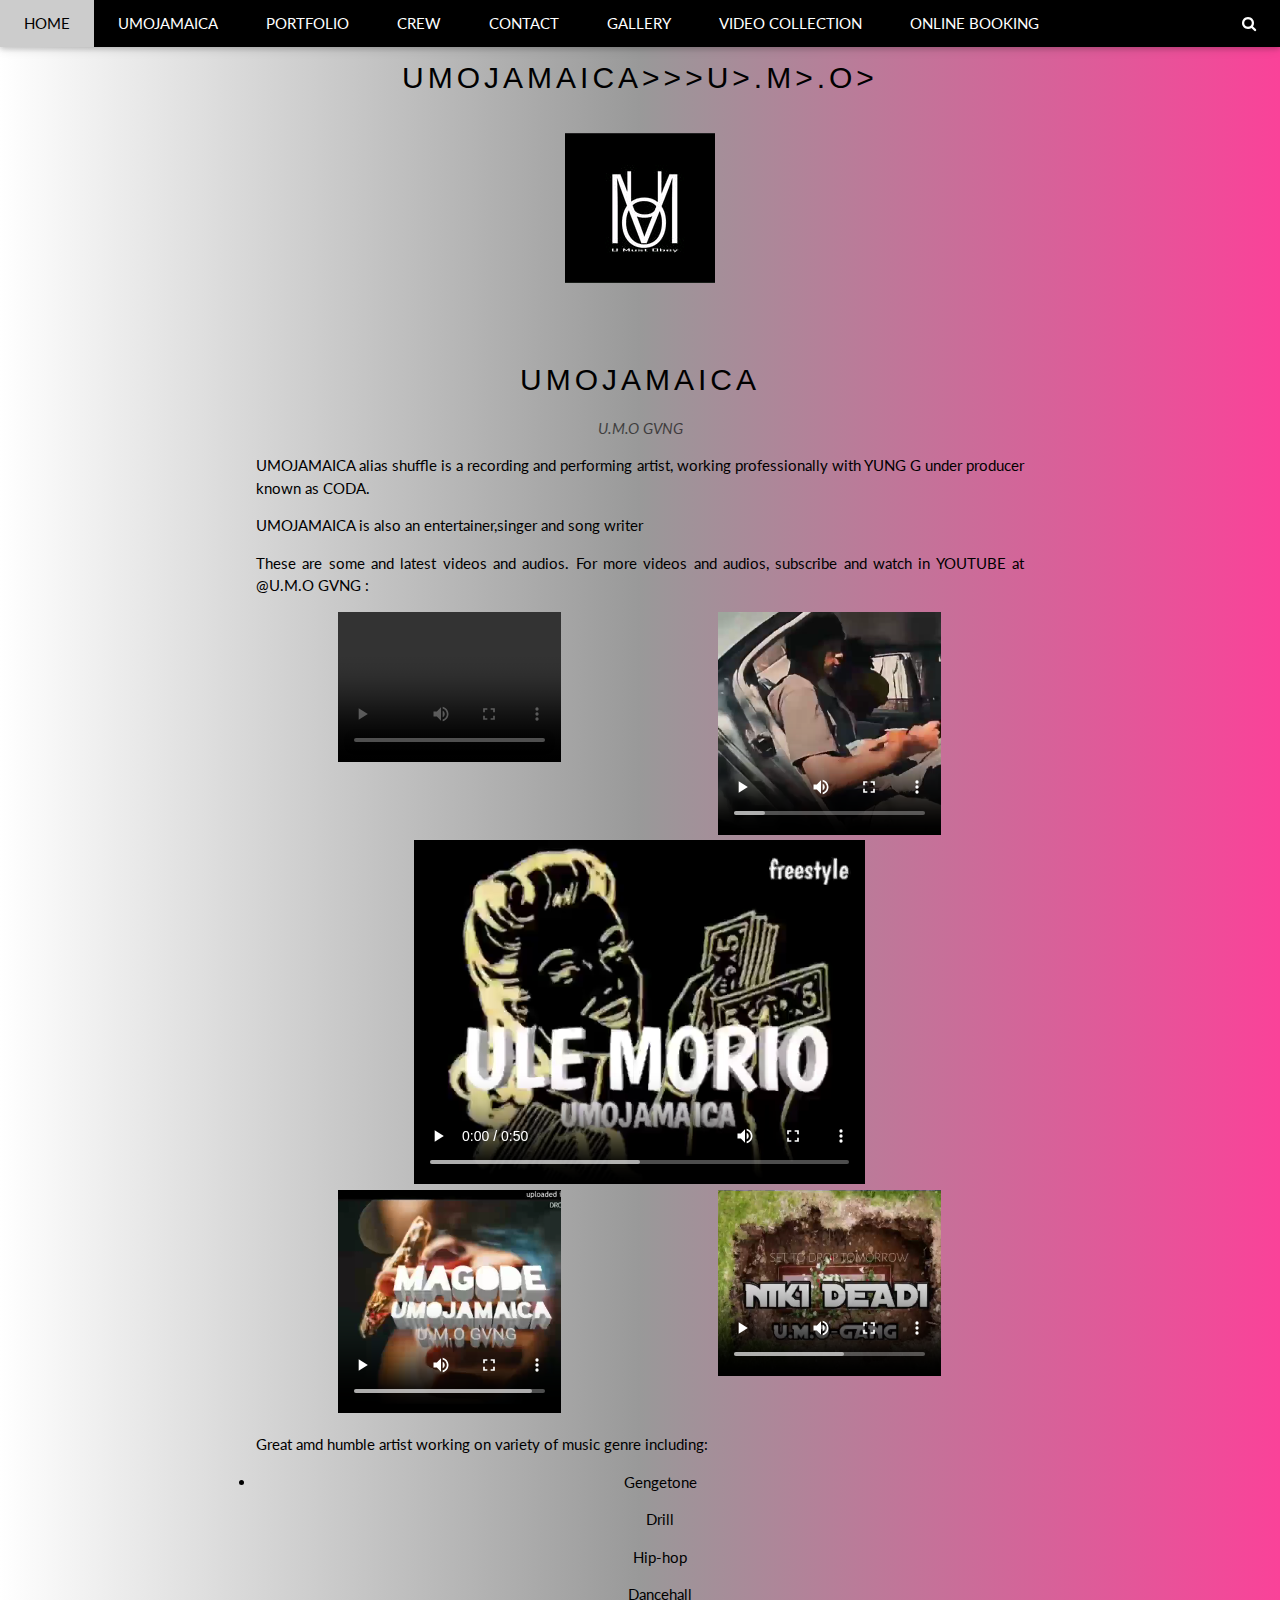
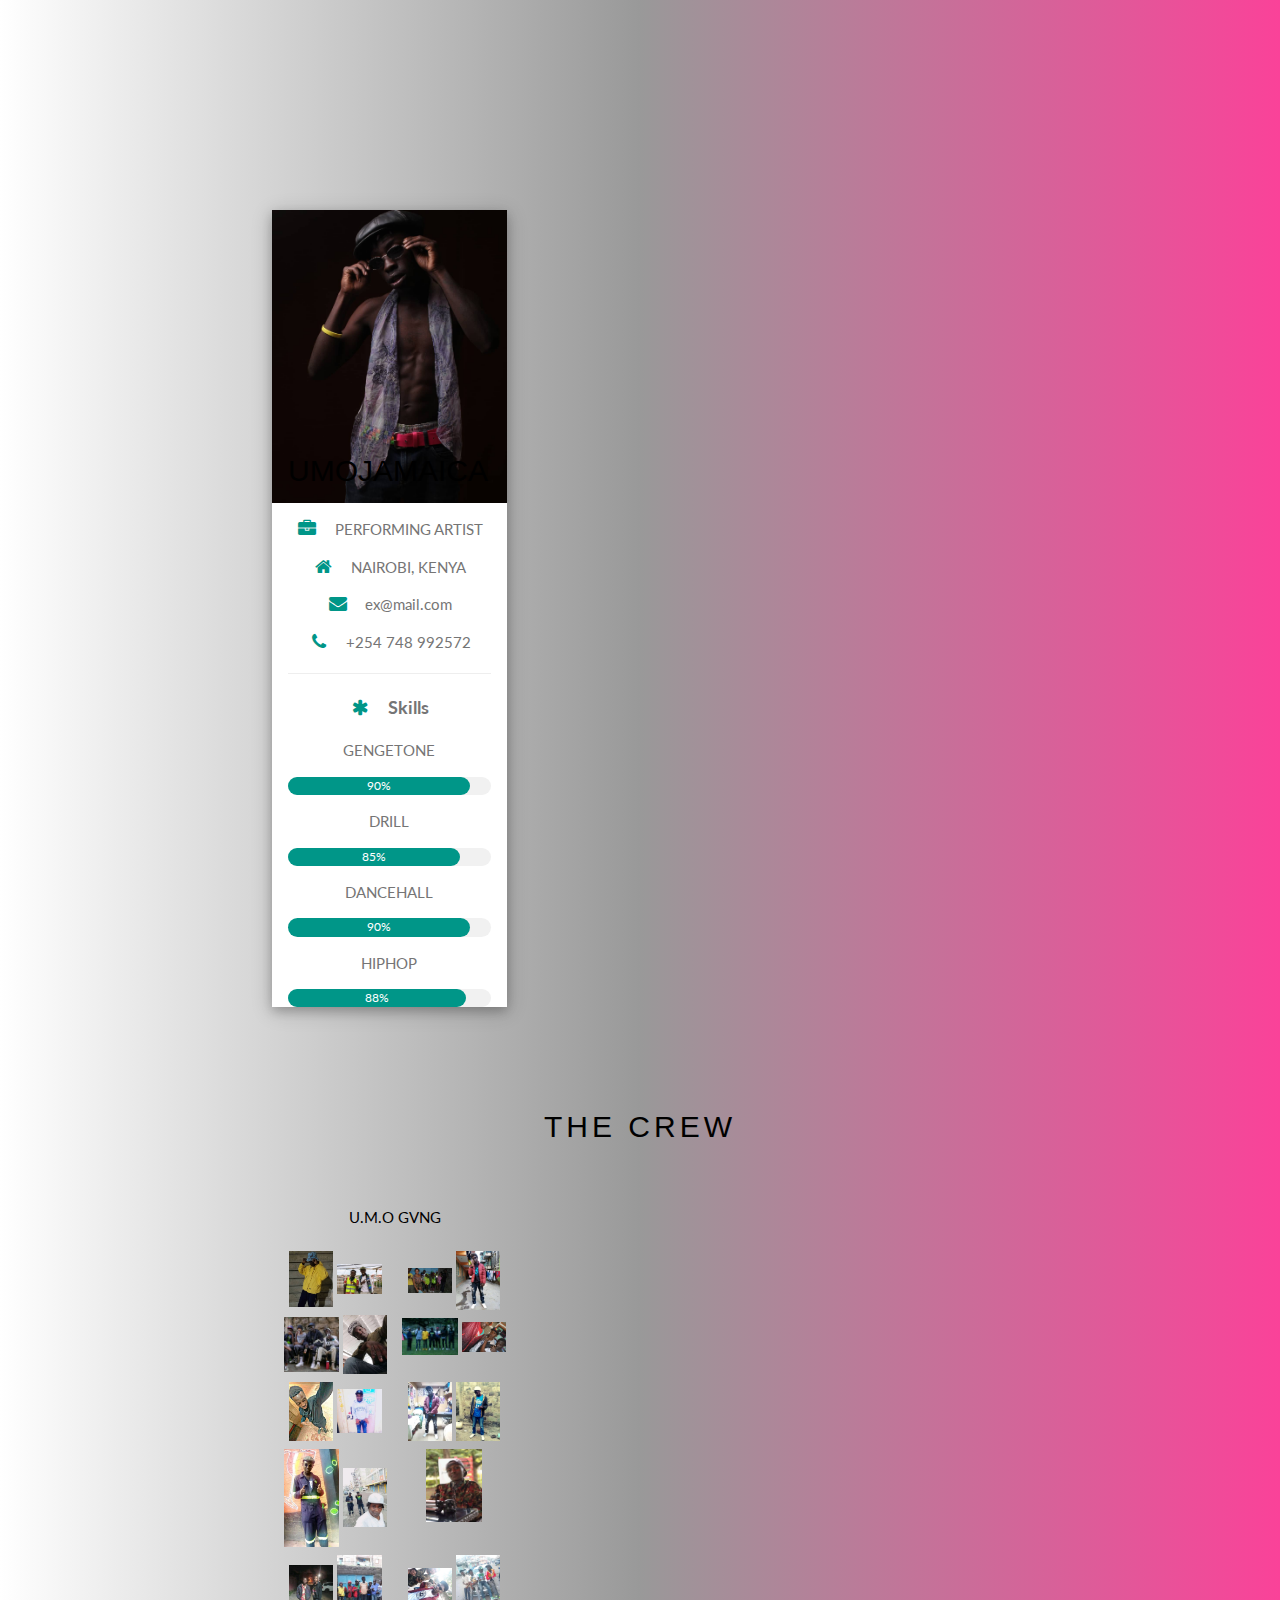
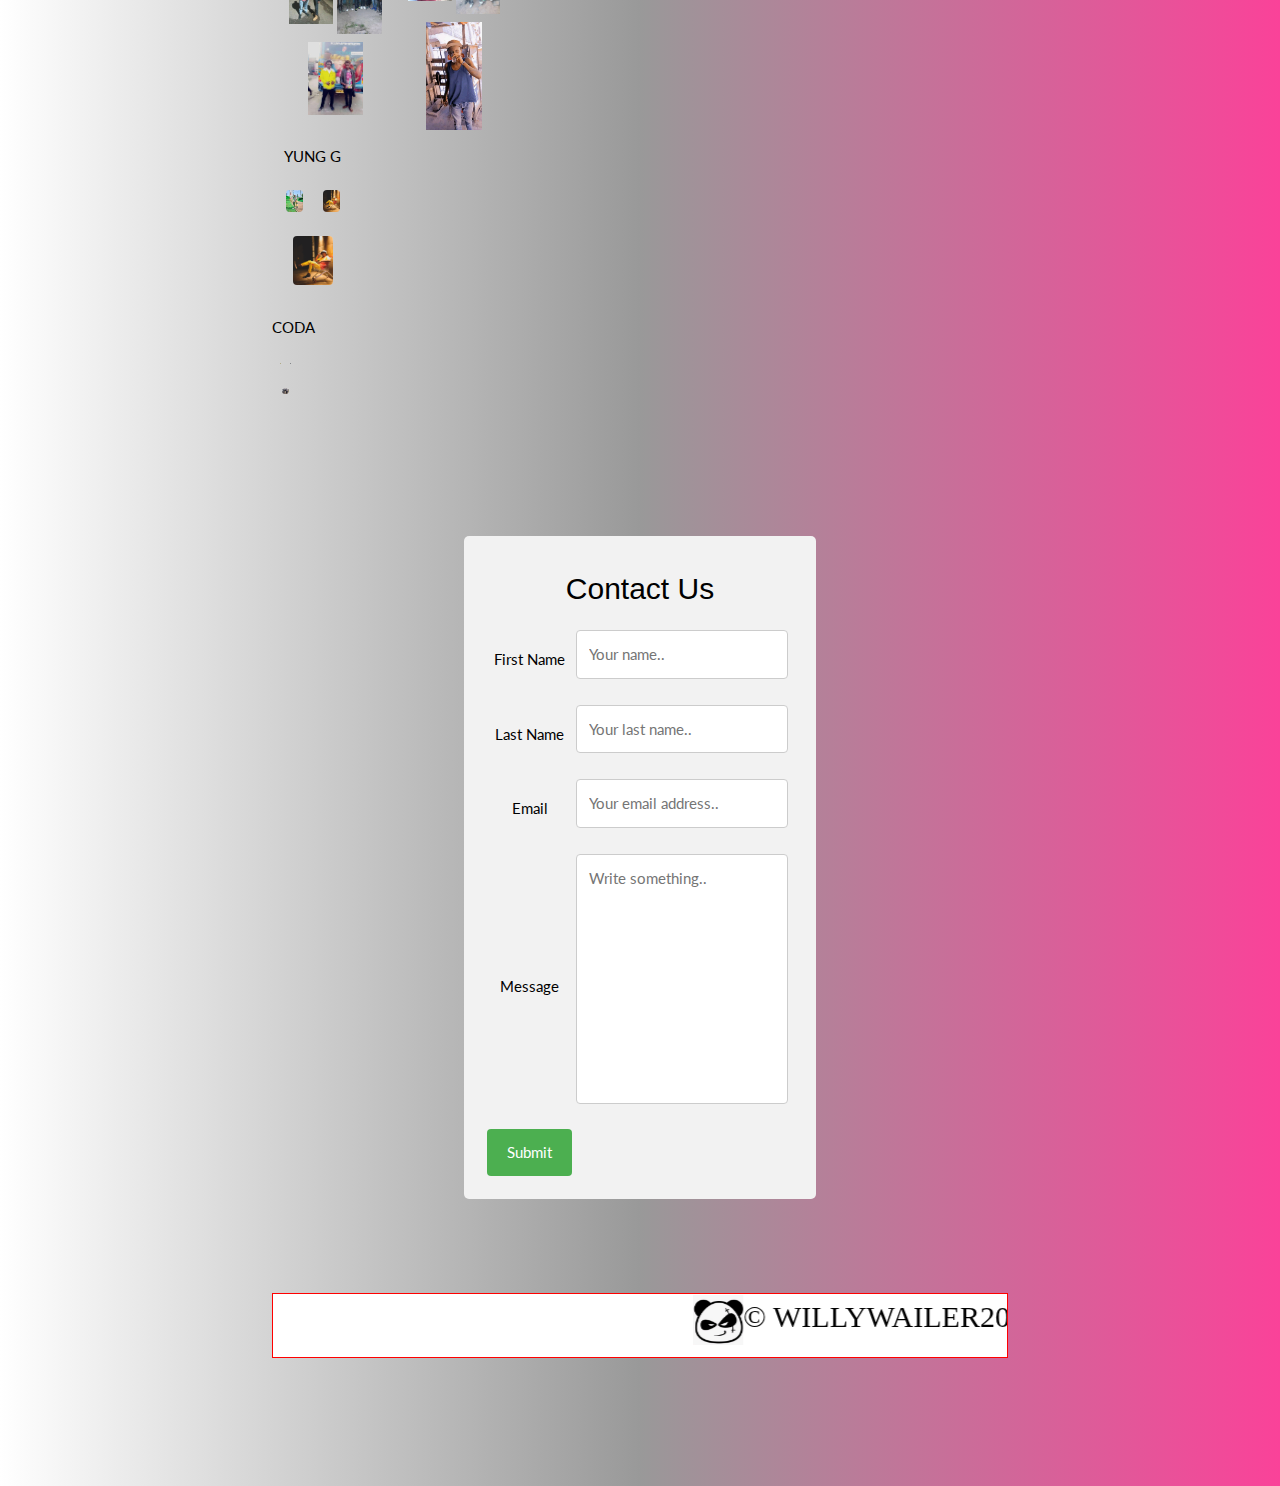
==== index.html @ 005f0637 "Update index.html" ====
<!DOCTYPE html>
<html>
<head>
<meta name="viewport" content="width=device-width, initial-scale=1">
<link rel="stylesheet" href="https://www.w3schools.com/w3css/4/w3.css">
<link rel="stylesheet" href="https://fonts.googleapis.com/css?family=Lato">
<link rel="stylesheet" href="https://cdnjs.cloudflare.com/ajax/libs/font-awesome/4.7.0/css/font-awesome.min.css">
	<link rel="stylesheet" href="style.css">
<style>

			
* {box-sizing: border-box;}

body {font-family: Verdana, sans-serif;
     
}
   
.mySlides {display: none;}
img {vertical-align: middle;}

/* Slideshow container */
.slideshow-container {
  max-width: 450px;
  position: relative;
  margin: auto;
	display:flex;
}

//* The dots/bullets/indicators */
.dot {
  height: 15px;
  width: 15px;
  margin: 0 2px;
  background-color: #bbb;
  border-radius: 50%;
  display: inline-block;
  transition: background-color 0.6s ease;
 }

 
 /* fading animation */
 .fade{
 -webkit-animation-name:fade;
 -webkit-animation-duration:1.5s;
 animation-name:fade;
 animation-duration:1.5s;
 }
 @-webkit-keyframes fade{
    from{opacity:.4}
     to{opacity:1}
     }
 @keyframes fade{
 from{opacity:.4}
 to{opacity:1}
 }
 /* on smaller screens, decrease text size */
 @media only screen and(max-width:300px){
 .text{font-size:11px}
 }

body {font-family: "Lato", sans-serif}
.mySlides {display: none}

.row {
  display: flex;
  flex-wrap: wrap;
  padding: 0 4px;
}

/* Create two equal columns that sits next to each other */
.column {
  flex: 50%;
  padding: 0 4px;
}

.column img {
  margin-top: 8px;
  vertical-align: middle;
}
	#name
  	{
  	font-family: Times New Roman;
  	text-color:black;
  	font-size:30px;
  	background-color:white;
  	color:black;
  	border: 1px solid red;
  	padding:5x;
  	width:100%;
  	}
</style>
 </head>
 <body background-color:red;>
<!-- Navbar -->
<div class="w3-top">
  <div class="w3-bar w3-black w3-card">
  				 <a class="w3-bar-item w3-button w3-padding-large w3-hide-medium w3-hide-large w3-right" href="javascript:void(0)"onclick="myFunction()" title="Toggle Navigation Menu"><i class="fa fa-bars"></i></a>
  				
   
    <a href="#" class="w3-bar-item w3-button w3-padding-large">HOME</a>
      <a href="#umojamaica"class="w3-bar-item w3-button w3-padding-large w3-hide-small">UMOJAMAICA</a>
       <a href="#portfolio"class="w3-bar-item w3-button w3-padding-large w3-hide-small">PORTFOLIO</a>
        <a href="#crew" class="w3-bar-item w3-button w3-padding-large w3-hide-small">CREW</a>    
           <a href="#contact" class="w3-bar-item w3-button w3-padding-large w3-hide-small">CONTACT</a>
          <a href="#gallery" class="w3-bar-item w3-button w3-padding-large w3-hide-small">GALLERY</a>
       
    <a href="#video"class="w3-bar-item w3-button w3-padding-large w3-hide-small">VIDEO COLLECTION</a>
   
  

<a href="#onlinebooking" class="w3-bar-item w3-button w3-padding-large w3-hide-small">ONLINE BOOKING</a>  

  <a href="javascript:void(0)" class="w3-padding-large w3-hover-red w3-hide-small w3-right"><i class="fa fa-search"></i></a>  
 </div>
 </div>
<!-- Navbar on small screens (remove the onclick attribute if you want the navbar to always show on top of the content when clicking on the links) -->
<div id="navDemo" class="w3-bar-block w3-black w3-hide w3-hide-large w3-hide-medium w3-top" style="margin-top:46px">
 <a href="#umojamaica" class="w3-bar-item w3-button w3-padding-large"onclick="myFunction()">UMOJAMAICA</a>
 <a href="#portfolio" class="w3-bar-item w3-button w3-padding-large"onclick="myFunction()">PORTFOLIO</a>
   <a href="#crew" class="w3-bar-item w3-button w3-padding-large" onclick="myFunction()"  >CREW</a>
    <a href="#contact" class="w3-bar-item w3-button w3-padding-large" onclick="myFunction()"  >CONTACT</a>

  <a href="gallery.html" class="w3-bar-item w3-button w3-padding-large" onclick="myFunction()">GALLERY</a>
    <a href="video.html" class="w3-bar-item w3-button w3-padding-large" onclick="myFunction()"  >VIDEO COLLECTION</a>



 <a href="book.html" class="w3-bar-item w3-button w3-padding-large" onclick="myFunction()">ONLINE BOOKING</a>
 </div>
	
	 
	 <br>
	 <br>
	


	 
	 
	<h2 class="w3-wide">UMOJAMAICA>>>U>.M>.O></h2> 
	  <br>


	 
	 
	 
 <!-- Slideshow container -->
<div class="slideshow-container">

  <!-- Full-width images with number and caption text -->
   <div class="mySlides fade">
   
    <img src="5.jpg" style="width:100%">
   
  </div>
  <div class="mySlides fade">
   
    <img src="2.jpg" style="width:100%">
   
  </div>

  <div class="mySlides fade">
    
    <img src="3.jpg" style="width:100%">
 
  </div>

  <div class="mySlides fade">
 
    <img src="4.jpg" style="width:100%">
   
  </div>
   <div class="mySlides fade">
 
    <img src="1.jpg" style="width:100%">
   
  </div>
   <div class="mySlides fade">
 
    <img src="6.jpg" style="width:100%">
   
  </div>
  <div class="mySlides fade">
 
    <img src="7.jpg" style="width:100%">
   
  </div>
  

   <div class="mySlides fade">
 
    <img src="9.jpg" style="width:100%">
   
  </div>
   <div class="mySlides fade">
 
    <img src="10.jpg" style="width:100%">
   
  </div>
   <div class="mySlides fade">
 
    <img src="11.jpg" style="width:100%">
   
  </div>
   <div class="mySlides fade">
 
    <img src="12.jpg" style="width:100%">
   
  </div>
   <div class="mySlides fade">
 
    <img src="13.jpg" style="width:100%">
   
  </div>
   <div class="mySlides fade">
 
    <img src="14.jpg" style="width:100%">
   
  </div>
   <div class="mySlides fade">
 
    <img src="15.jpg" style="width:100%">
   
  </div>
   <div class="mySlides fade">
 
    <img src="16.jpg" style="width:100%">
   
  </div>
  
   <div class="mySlides fade">
 
    <img src="17.jpg" style="width:100%">
   
  </div>
  
   <div class="mySlides fade">
 
    <img src="18.jpg" style="width:100%">
   
  </div>
  
   <div class="mySlides fade">
 
    <img src="19.jpg" style="width:100%">
   
  </div>
  
  
   <div class="mySlides fade">
 
    <img src="20.jpg" style="width:100%">
   
  </div>
  
  
   <div class="mySlides fade">
 
    <img src="21.jpg" style="width:100%">
   
  </div>
  
  
   <div class="mySlides fade">
 
    <img src="22.jpg" style="width:100%">
   
  </div>
  
  
   <div class="mySlides fade">
 
    <img src="23.jpg" style="width:100%">
   
  </div>
  
  
   <div class="mySlides fade">
 
    <img src="24.jpg" style="width:100%">
   
  </div>
  
  
   <div class="mySlides fade">
 
    <img src="25.jpg" style="width:100%">
   
  </div>
  
  
   <div class="mySlides fade">
 
    <img src="26.jpg" style="width:100%">
   
  </div>
  
  
   <div class="mySlides fade">
 
    <img src="27.jpg" style="width:100%">
   
  </div>
  
  
   <div class="mySlides fade">
 
    <img src="28.jpg" style="width:100%">
   
  </div>
  
  
   <div class="mySlides fade">
 
    <img src="29.jpg" style="width:100%">
   
  </div>
  
  
   <div class="mySlides fade">
 
    <img src="30.jpg" style="width:100%">
   
  </div>
  
  
   <div class="mySlides fade">
 
    <img src="55.jpg" style="width:100%">
   
  </div>
  
  
   <div class="mySlides fade">
 
    <img src="40.jpg" style="width:100%">
   
  </div>
  
  
   <div class="mySlides fade">
 
    <img src="62.jpg" style="width:100%">
   
  </div>
   </div>
<div class="w3-container w3-content w3-center w3-padding-64"style="max-width:800px"id="umojamaica">
<h2 class="w3-wide">UMOJAMAICA</h2>
<p class="w3-opacity"><i> U.M.O GVNG</i></p>
  <p class="w3-justify">UMOJAMAICA alias shuffle is a recording and  performing artist, working professionally with YUNG G under producer known as CODA.</p>
    <p class="w3-justify">UMOJAMAICA is also an entertainer,singer and song writer</p>
    <p class="w3-justify"> These are some and latest videos and audios.
     For more videos and audios, subscribe and watch  in YOUTUBE at
        

       @U.M.O GVNG :</p>
   <div class="row">
  <div class="column">
  <video src="v.mp4"style="width:60%" controls> Sorry your browser does not support embedding videos. </video>
  </div>
  <div class="column">
     <video src="v5.mp4"style="width:60%" controls> Sorry your browser does not support embedding videos. </video>
     </div>
     </div>
       <div class="row">
  <div class="column">
         <video src="v2.mp4"style="width:60%" controls> Sorry your browser does not support embedding videos. </video>
   </div>
   </div>
    <div class="row">
  <div class="column">
             <video src="v20.mp4"style="width:60%" controls> Sorry your browser does not support embedding videos. </video>
   </div>
     <div class="column">
             <video src="v19.mp4"style="width:60%" controls> Sorry your browser does not support embedding videos. </video>
      </div>
   </div>
     
<p class="w3-justify"> Great amd humble artist working on variety of music genre including:</p>
      <li>
      <ol> Gengetone</ol>
      <ol> Drill</ol>
      <ol> Hip-hop</ol>
      <ol> Dancehall</ol>
      </li>
      </div>
      <br>
      <br>
       <div class="w3-container w3-content w3-center w3-padding-64"style="max-width:800px"id="portfolio">
         <!-- Page Container -->
<div class="w3-content w3-margin-top" style="max-width:1400px;">

  <!-- The Grid -->
  <div class="w3-row-padding">
  
    <!-- Left Column -->
    <div class="w3-third">
    
      <div class="w3-white w3-text-grey w3-card-4">
        <div class="w3-display-container">
          <img src="2.jpg" style="width:100%" alt="Avatar">
          <div class="w3-display-bottomleft w3-container w3-text-black">
            <h2>UMOJAMAICA</h2>
          </div>
        </div>
        <div class="w3-container">
          <p><i class="fa fa-briefcase fa-fw w3-margin-right w3-large w3-text-teal"></i>PERFORMING ARTIST</p>
          <p><i class="fa fa-home fa-fw w3-margin-right w3-large w3-text-teal"></i>NAIROBI, KENYA</p>
          <p><i class="fa fa-envelope fa-fw w3-margin-right w3-large w3-text-teal"></i>ex@mail.com</p>
          <p><i class="fa fa-phone fa-fw w3-margin-right w3-large w3-text-teal"></i>+254 748 992572</p>
          <hr>

          <p class="w3-large"><b><i class="fa fa-asterisk fa-fw w3-margin-right w3-text-teal"></i>Skills</b></p>
          <p>GENGETONE</p>
          <div class="w3-light-grey w3-round-xlarge w3-small">
            <div class="w3-container w3-center w3-round-xlarge w3-teal" style="width:90%">90%</div>
          </div>
          <p>DRILL</p>
          <div class="w3-light-grey w3-round-xlarge w3-small">
            <div class="w3-container w3-center w3-round-xlarge w3-teal" style="width:85%">85%
            
            </div>
          </div>
          <p>DANCEHALL</p>
          <div class="w3-light-grey w3-round-xlarge w3-small">
            <div class="w3-container w3-center w3-round-xlarge w3-teal" style="width:90%">90%</div>
          </div>
          <p>HIPHOP</p>
          <div class="w3-light-grey w3-round-xlarge w3-small">
            <div class="w3-container w3-center w3-round-xlarge w3-teal" style="width:88%">88%</div>
          </div>
           </div>
             </div>
            </div>
             </div>
            </div>   
          
          <br>
         
         
      <div class="w3-container w3-content w3-center w3-padding-64"style="max-width:800px"id="crew">
      <h2 class="w3-wide">THE CREW</h2>
    <div class="w3-row w3-padding-32">
      <div class="w3-third">
        <p>U.M.O GVNG</p>
      
        	<div class="row">
  <div class="column">
    <img src="31.jpg"style="width:40%;">
   <img src="39.jpg"style="width:40%;">
    <img src="40.jpg"style="width:50%;">
    <img src="41.jpg"style="width:40%;">
  </div>
  <div class="column">
      <img src="42.jpg"style="width:40%;">
   <img src="43.jpg"style="width:40%;">
    <img src="44.jpg"style="width:50%;">
    <img src="45.jpg"style="width:40%;">  
   
  </div>
   <div class="column">
    <img src="46.jpg"style="width:40%;">
   <img src="47.jpg"style="width:40%;">
    <img src="48.jpg"style="width:50%;">
    <img src="49.jpg"style="width:40%;">
  </div>
  
 
 
   <div class="column">
    <img src="50.jpg"style="width:40%;">
   <img src="51.jpg"style="width:40%;">
    <img src="52.jpg"style="width:50%;">
      </div>
      
       <div class="column">
    <img src="53.jpg"style="width:40%;">
   <img src="54.jpg"style="width:40%;">
    <img src="55.jpg"style="width:50%;">
      </div>
       <div class="column">
    <img src="56.jpg"style="width:40%;">
   <img src="57.jpg"style="width:40%;">
    <img src="58.jpg"style="width:50%;">
      </div>
      </div>
      <div class="w3-third">
        <p>YUNG G</p>
        	<div class="row">
  <div class="column">
        <img src="32.jpg" class="w3-round w3-margin-bottom" alt="Random Name" style="width:60%">
      </div>
       <div class="column">
       <img src="33.jpg" class="w3-round w3-margin-bottom" alt="Random Name" style="width:60%">
       </div>
       
        <div class="column">
        <img src="34.jpg" class="w3-round w3-margin-bottom" alt="Random Name" style="width:60%">
        </div>
        </div>
      <div class="w3-third">
        <p>CODA</p>
        	<div class="row">
  <div class="column">
        <img src="35.jpg" class="w3-round w3-margin-bottom" alt="Random Name" style="width:60%">
      </div>
       <div class="column">
       <img src="36.jpg" class="w3-round w3-margin-bottom" alt="Random Name" style="width:60%">
       </div>
       
        <div class="column">
        <img src="38.jpg" class="w3-round w3-margin-bottom" alt="Random Name" style="width:60%">
        </div>
        </div>
      </div>
    </div>
  </div>
</div>
<div class="w3-container w3-content w3-center w3-padding-64"style="max-width:800px"id="contact">
				<link rel="stylesheet" href="index.css">
 <div class="container">
        <h2>Contact Us</h2>
        <form method="POST" name="contact" data-netlify="true">
          <script type="text/javascript">
function ValidateForm(frm) {
  if (frm.Firstname.value == "") { alert('Firstname' is required.'); frm.Firstname.focus(); return false; }
if (frm.Lastname.value == "") { alert('Lastname' is required.'); frm.Lastname.focus(); return false; }
if (frm.FromEmailAddress.value == "") { alert('Email address is required.'); frm.FromEmailAddress.focus(); return false; }
if (frm.FromEmailAddress.value.indexOf("@") < 1 || frm.FromEmailAddress.value.indexOf(".") < 1) { alert('Please enter a valid email address.'); frm.FromEmailAddress.focus(); return false; }
if (frm.message.value == "") { alert('Please enter comments or questions.'); frm.message.focus(); return false; }
return true; }
</script>
<table>
          <tr> <td>  
          <label for="firstname">First Name</label>
          </td> <td>
          <input type="text" id="firstname" name="Firstname"
            placeholder="Your name.." required>
            </td> </tr> <tr> <td>
          <label for="lastname">Last Name</label>
          </td> <td>
          <input type="text" id="lastname" name="Lastname" 
            placeholder="Your last name.." required>
               </td> </tr> <tr> <td>
          <label for="email">Email</label>
       </td> <td>
          <input type="email" id="email" name="Email"     
            placeholder="Your email address.." required>
               </td> </tr> <tr> <td>
          <label for="message">Message</label> 
             </td> <td>
          <textarea id="message" name="Subject" 
            placeholder="Write something.." required></textarea>
             </td> </tr> <tr> <td>
          <button type="submit"> Submit </button>
          </table>
        </form>
      </div>
</div>		
<script>
var slideIndex = 0;
showSlides();

function showSlides() {
  var i;
  var slides = document.getElementsByClassName("mySlides");
  for (i = 0; i < slides.length; i++) {
    slides[i].style.display = "none";
  }
  slideIndex++;
  if (slideIndex > slides.length) {slideIndex = 1}
  slides[slideIndex-1].style.display = "block";
  setTimeout(showSlides, 2000); // Change image every 2 seconds
}
              

// Used to toggle the menu on small screens when clicking on the menu button
function myFunction() {
  var x = document.getElementById("navDemo");
  if (x.className.indexOf("w3-show") == -1) {
    x.className += " w3-show";
  } else { 
    x.className = x.className.replace(" w3-show", "");
  }
}

</script>
<script>
// Get the elements with class="column"
var elements = document.getElementsByClassName("column");

// Declare a "loop" variable
var i;

// Full-width images
function one() {
  for (i = 0; i < elements.length; i++) {
    elements[i].style.flex = "100%";
  }
}

// Two images side by side
function two() {
  for (i = 0; i < elements.length; i++) {
    elements[i].style.flex = "50%";
  }
}

// Four images side by side
function four() {
  for (i = 0; i < elements.length; i++) {
    elements[i].style.flex = "25%";
  }
}
</script>
  <div id="name"><marquee behavior="scroll"
direction= "left"scrollamount="20" ><img src="wilson1.jpg"width="50"height="50">© WILLYWAILER2021{more updates loading}</marquee></div>

</body>
</html>
---- style.css ----
import url('https://fonts.googleapis.com/css?family=Poppins:400,500,600,700&display=swap');
*{
  margin: 0;
  padding: 0;
  box-sizing: border-box;
  font-family: 'Poppins', sans-serif;
}
html,body{
  display: grid;
  height: 100%;
  width: 100%;
  place-items: center;
  background: -webkit-linear-gradient(left,   #fff,#999, #fa4299);
}
::selection{
  background: #fa4299;
  color: #fff;
}
.wrapper{
  overflow: hidden;
  max-width: 390px;
  background: #fff;
  padding: 30px;
  border-radius: 5px;
  box-shadow: 0px 15px 20px rgba(0,0,0,0.1);
}
.wrapper .title-text{
  display: flex;
  width: 200%;
}
.wrapper .title{
  width: 50%;
  font-size: 35px;
  font-weight: 600;
  text-align: center;
  transition: all 0.6s cubic-bezier(0.68,-0.55,0.265,1.55);
}
.wrapper .slide-controls{
  position: relative;
  display: flex;
  height: 50px;
  width: 100%;
  overflow: hidden;
  margin: 30px 0 10px 0;
  justify-content: space-between;
  border: 1px solid lightgrey;
  border-radius: 5px;
}
.slide-controls .slide{
  height: 100%;
  width: 100%;
  color: #fff;
  font-size: 18px;
  font-weight: 500;
  text-align: center;
  line-height: 48px;
  cursor: pointer;
  z-index: 1;
  transition: all 0.6s ease;
}
.slide-controls label.signup{
  color: #000;
}
.slide-controls .slider-tab{
  position: absolute;
  height: 100%;
  width: 50%;
  left: 0;
  z-index: 0;
  border-radius: 5px;
  background: -webkit-linear-gradient(left, #a445b2, #fa4299);
  transition: all 0.6s cubic-bezier(0.68,-0.55,0.265,1.55);
}
input[type="radio"]{
  display: none;
}
#signup:checked ~ .slider-tab{
  left: 50%;
}
#signup:checked ~ label.signup{
  color: #fff;
  cursor: default;
  user-select: none;
}
#signup:checked ~ label.login{
  color: #000;
}
#login:checked ~ label.signup{
  color: #000;
}
#login:checked ~ label.login{
  cursor: default;
  user-select: none;
}
.wrapper .form-container{
  width: 100%;
  overflow: hidden;
}
.form-container .form-inner{
  display: flex;
  width: 200%;
}
.form-container .form-inner form{
  width: 50%;
  transition: all 0.6s cubic-bezier(0.68,-0.55,0.265,1.55);
}
.form-inner form .field{
  height: 50px;
  width: 100%;
  margin-top: 20px;
}
.form-inner form .field input{
  height: 100%;
  width: 100%;
  outline: none;
  padding-left: 15px;
  border-radius: 5px;
  border: 1px solid lightgrey;
  border-bottom-width: 2px;
  font-size: 17px;
  transition: all 0.3s ease;
}
.form-inner form .field input:focus{
  border-color: #fc83bb;
  /* box-shadow: inset 0 0 3px #fb6aae; */
}
.form-inner form .field input::placeholder{
  color: #999;
  transition: all 0.3s ease;
}
form .field input:focus::placeholder{
  color: #b3b3b3;
}
.form-inner form .pass-link{
  margin-top: 5px;
}
.form-inner form .signup-link{
  text-align: center;
  margin-top: 30px;
}
.form-inner form .pass-link a,
.form-inner form .signup-link a{
  color: #fa4299;
  text-decoration: none;
}
.form-inner form .pass-link a:hover,
.form-inner form .signup-link a:hover{
  text-decoration: underline;
}
form .btn{
  height: 50px;
  width: 100%;
  border-radius: 5px;
  position: relative;
  overflow: hidden;
}
form .btn .btn-layer{
  height: 100%;
  width: 300%;
  position: absolute;
  left: -100%;
  background: -webkit-linear-gradient(right, #a445b2, #fa4299, #a445b2, #fa4299);
  border-radius: 5px;
  transition: all 0.4s ease;;
}
form .btn:hover .btn-layer{
  left: 0;
}
form .btn input[type="submit"]{
  height: 100%;
  width: 100%;
  z-index: 1;
  position: relative;
  background: none;
  border: none;
  color: #fff;
  padding-left: 0;
  border-radius: 5px;
  font-size: 20px;
  font-weight: 500;
  cursor: pointer;
}
---- index.css ----
.container {
  width: 50%;
  margin: 30px auto;
}
h2 {
  text-align: center;
}
input, select, textarea {
  width: 100%;
  padding: 12px;
  border: 1px solid #ccc;
  border-radius: 4px;
  box-sizing: border-box;
  margin-top: 6px;
  margin-bottom: 16px;
}
textarea {
  height: 250px;
  resize: none;
}
button {
  background-color: #4CAF50;
  color: white;
  padding: 12px 20px;
  border: none;
  border-radius: 4px;
  cursor: pointer;
}
button:hover {
  background-color: #45a049;
}
.container {
  border-radius: 5px;
  background-color: #f2f2f2;
  padding: 20px;
}
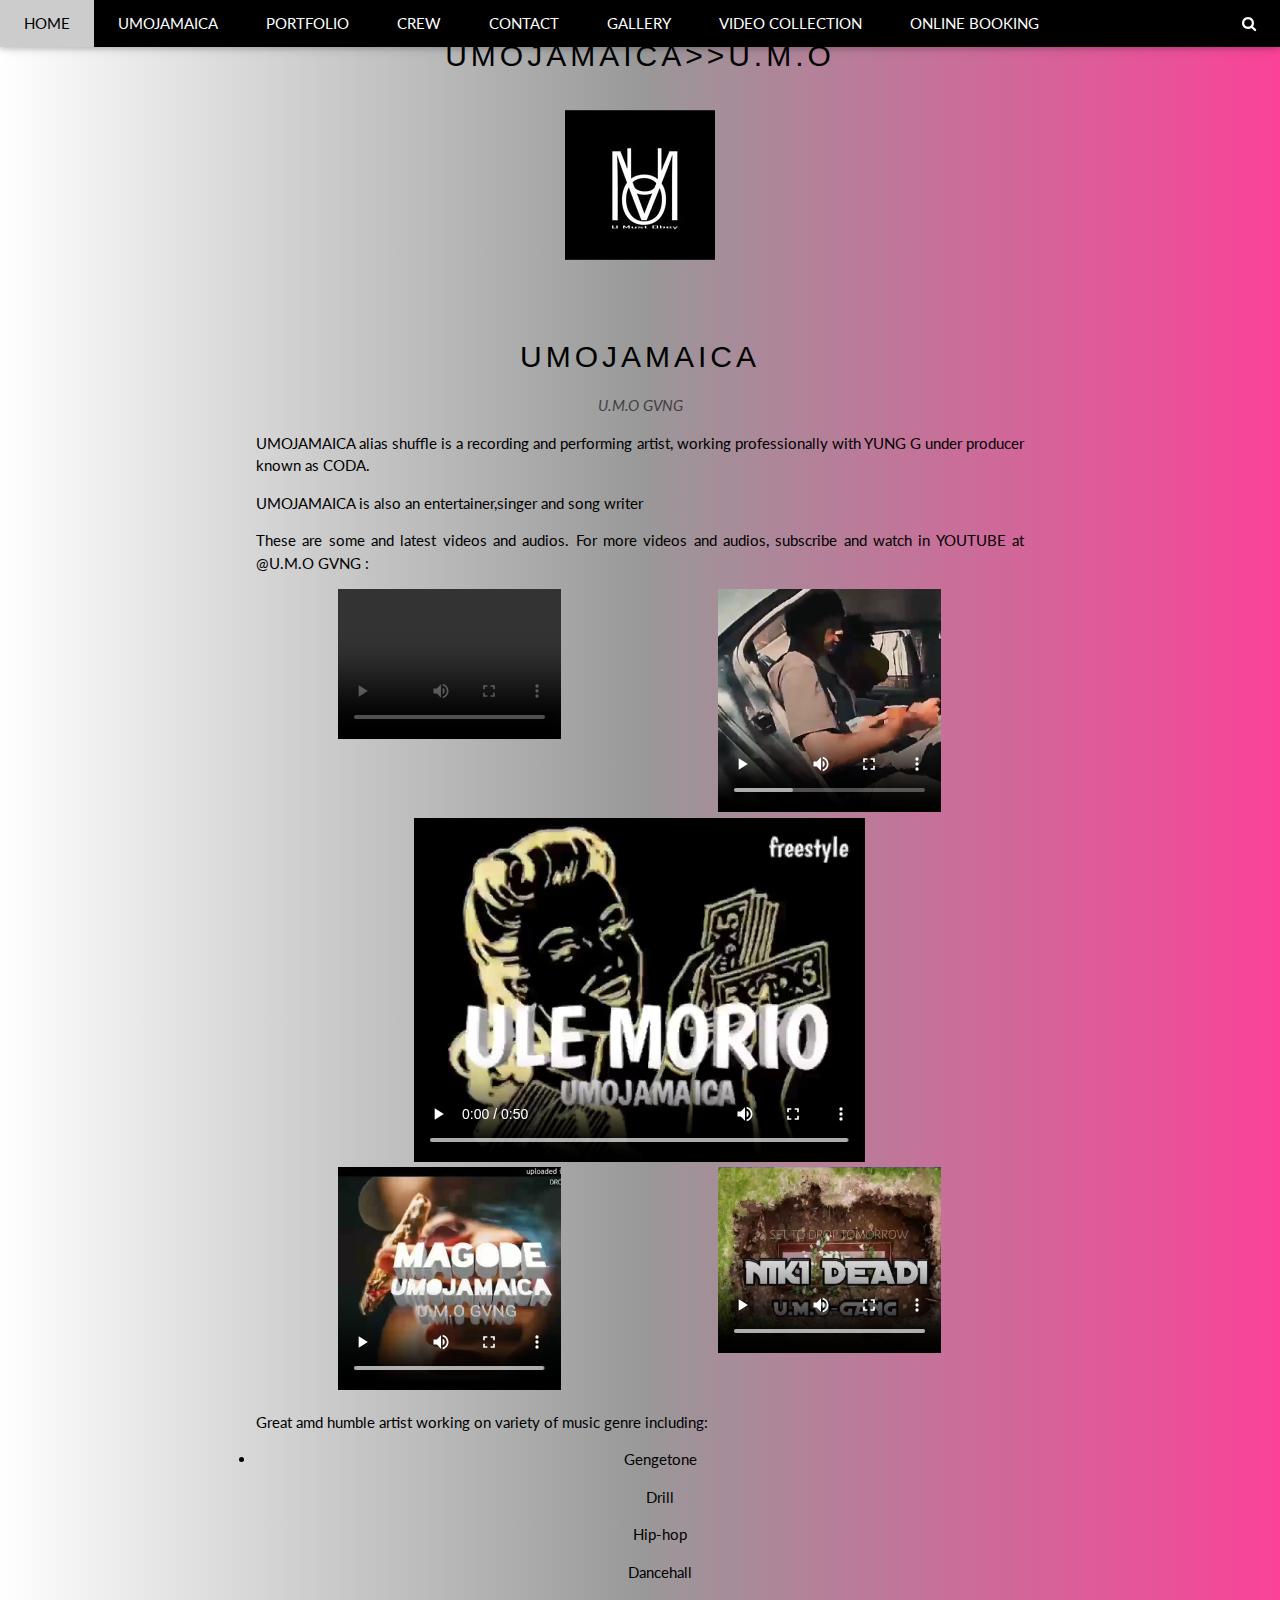
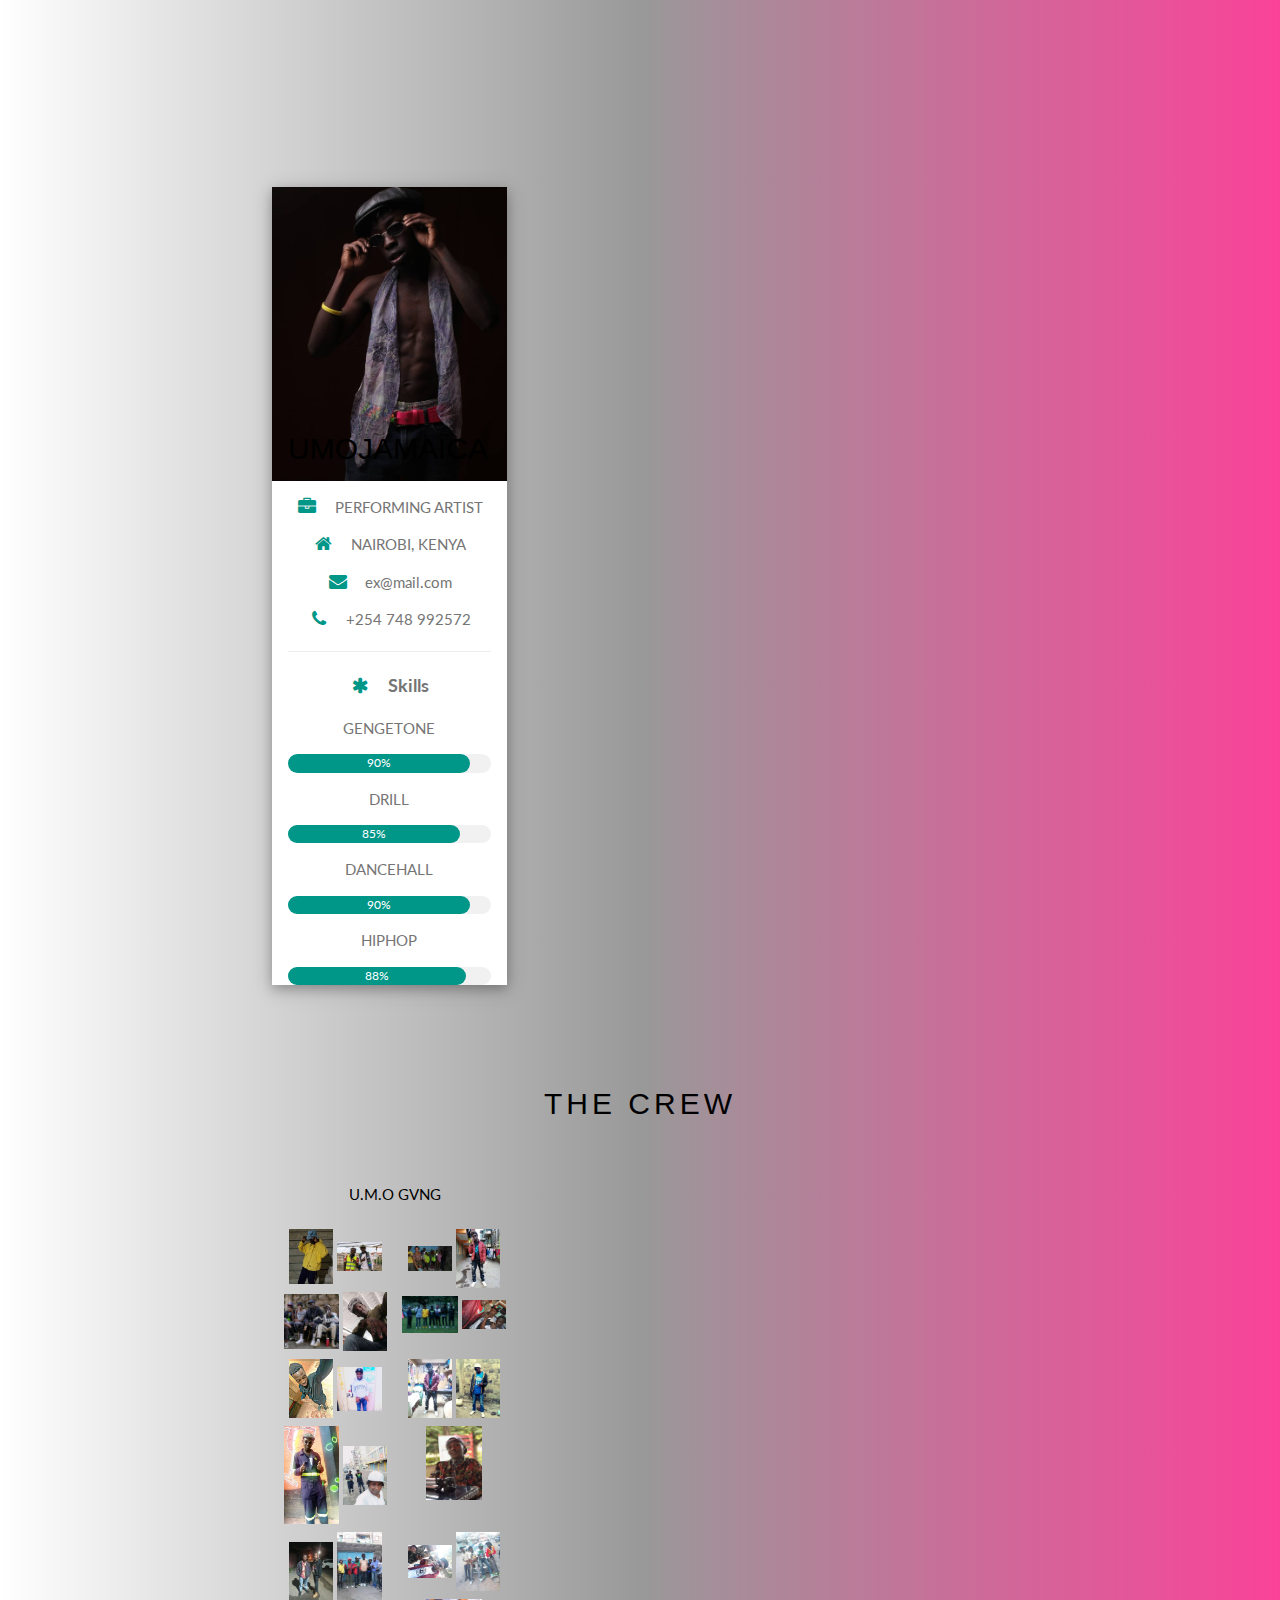
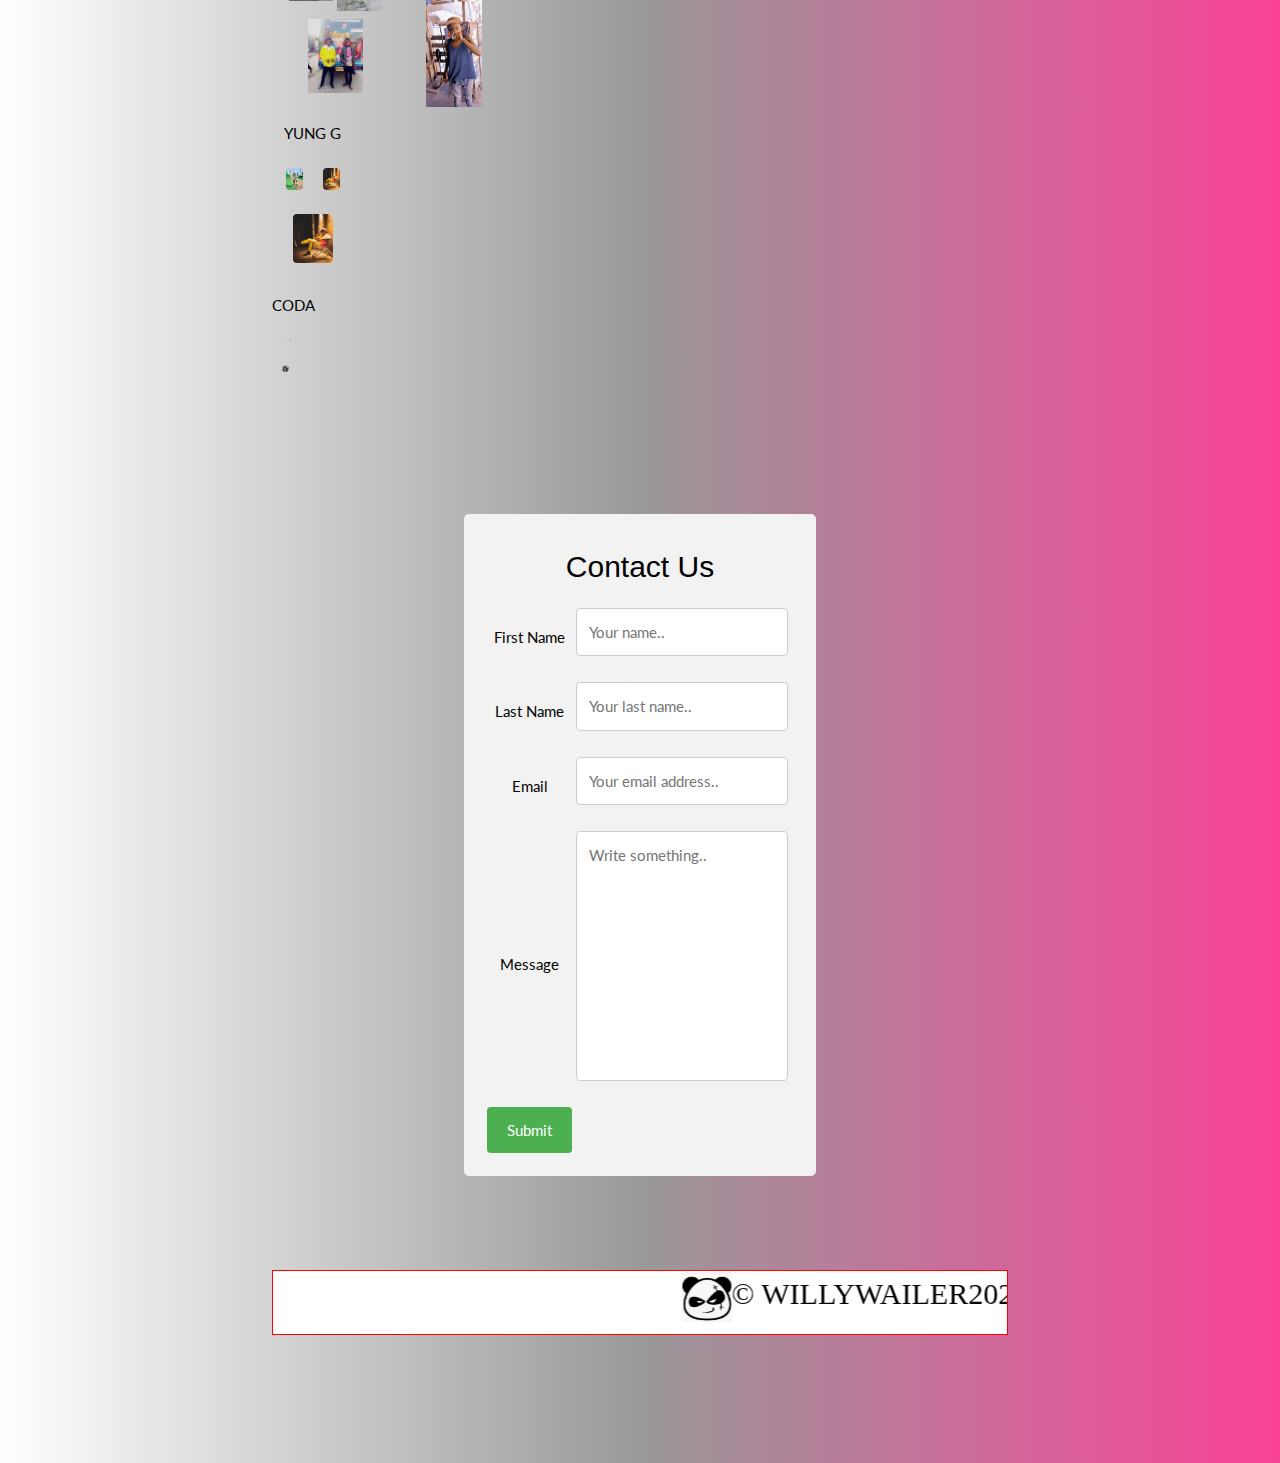
==== commit be412aa9: "Update index.html" ====
--- a/index.html
+++ b/index.html
@@ -130,13 +130,8 @@
 	
 	 
 	 <br>
-	 <br>
 	
-
-
-	 
-	 
-	<h2 class="w3-wide">UMOJAMAICA>>>U>.M>.O></h2> 
+	<h2 class="w3-wide">UMOJAMAICA>>U.M.O</h2> 
 	  <br>
 
 
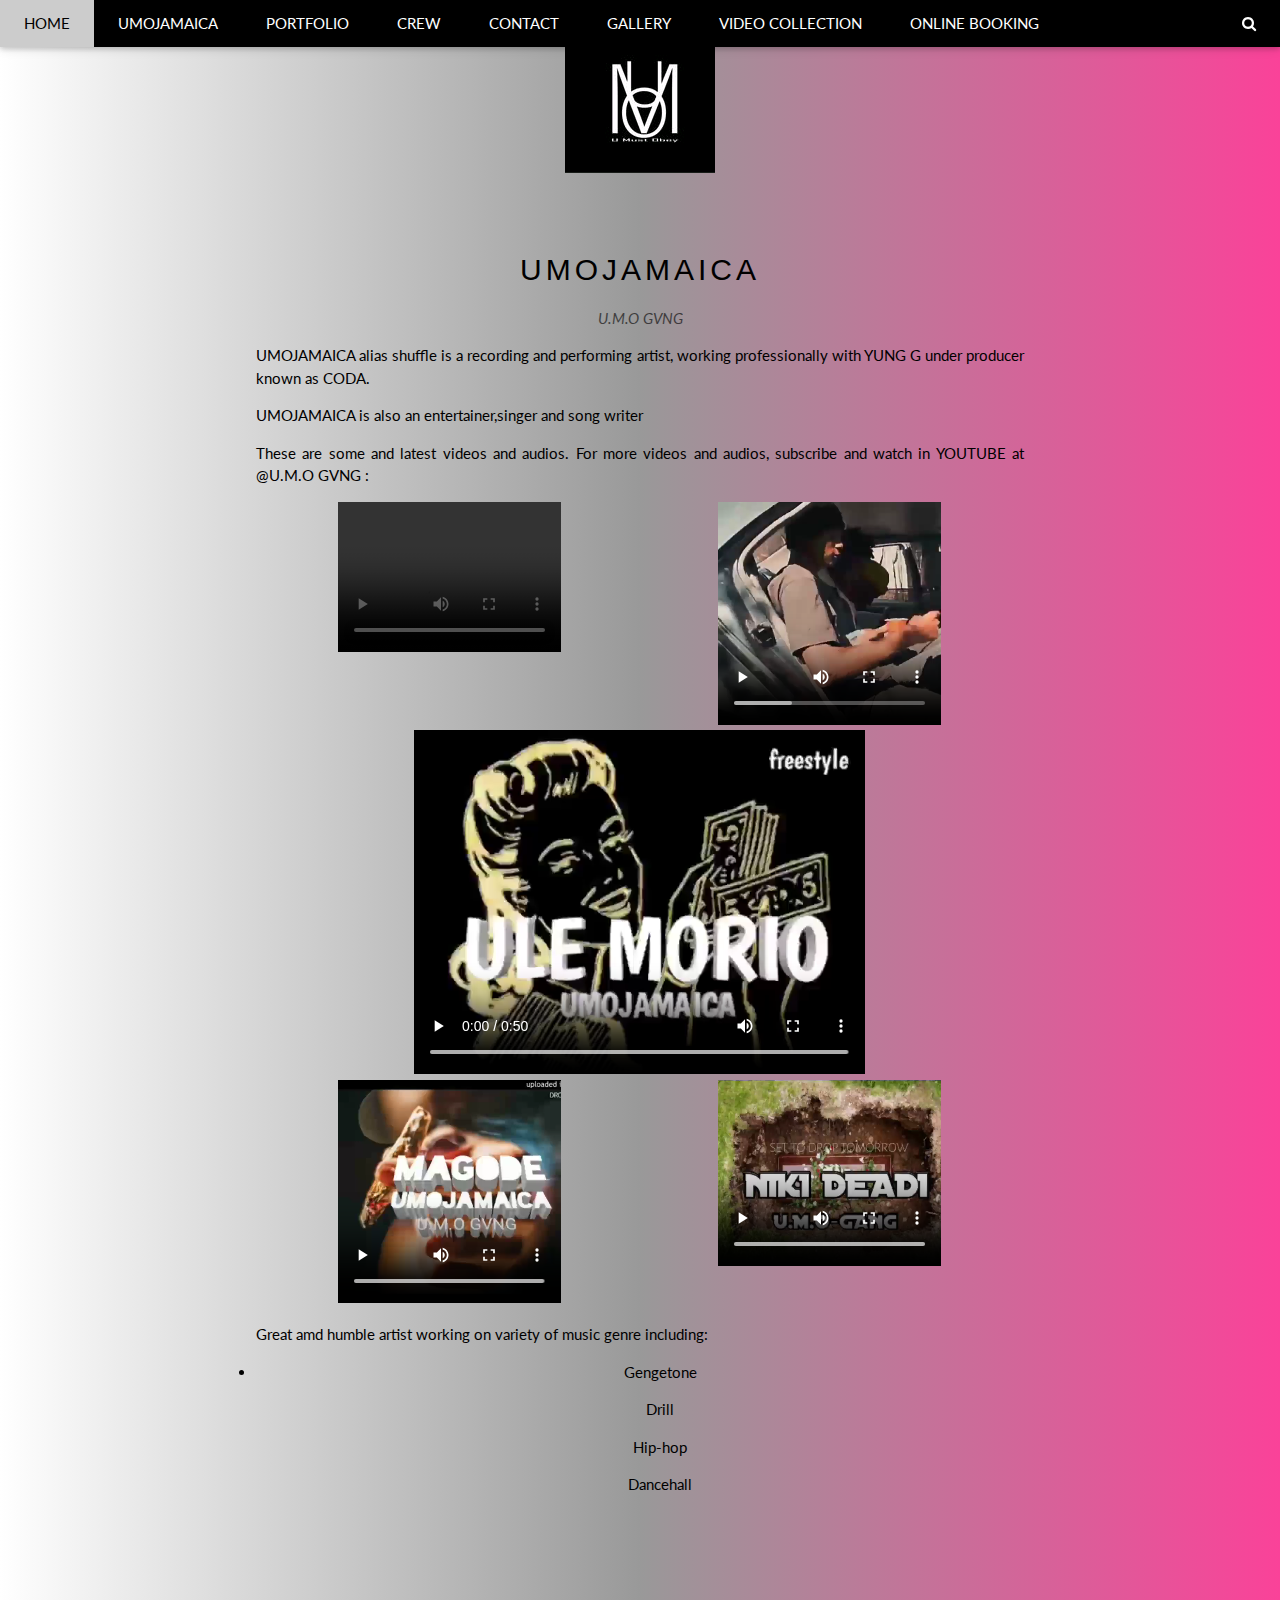
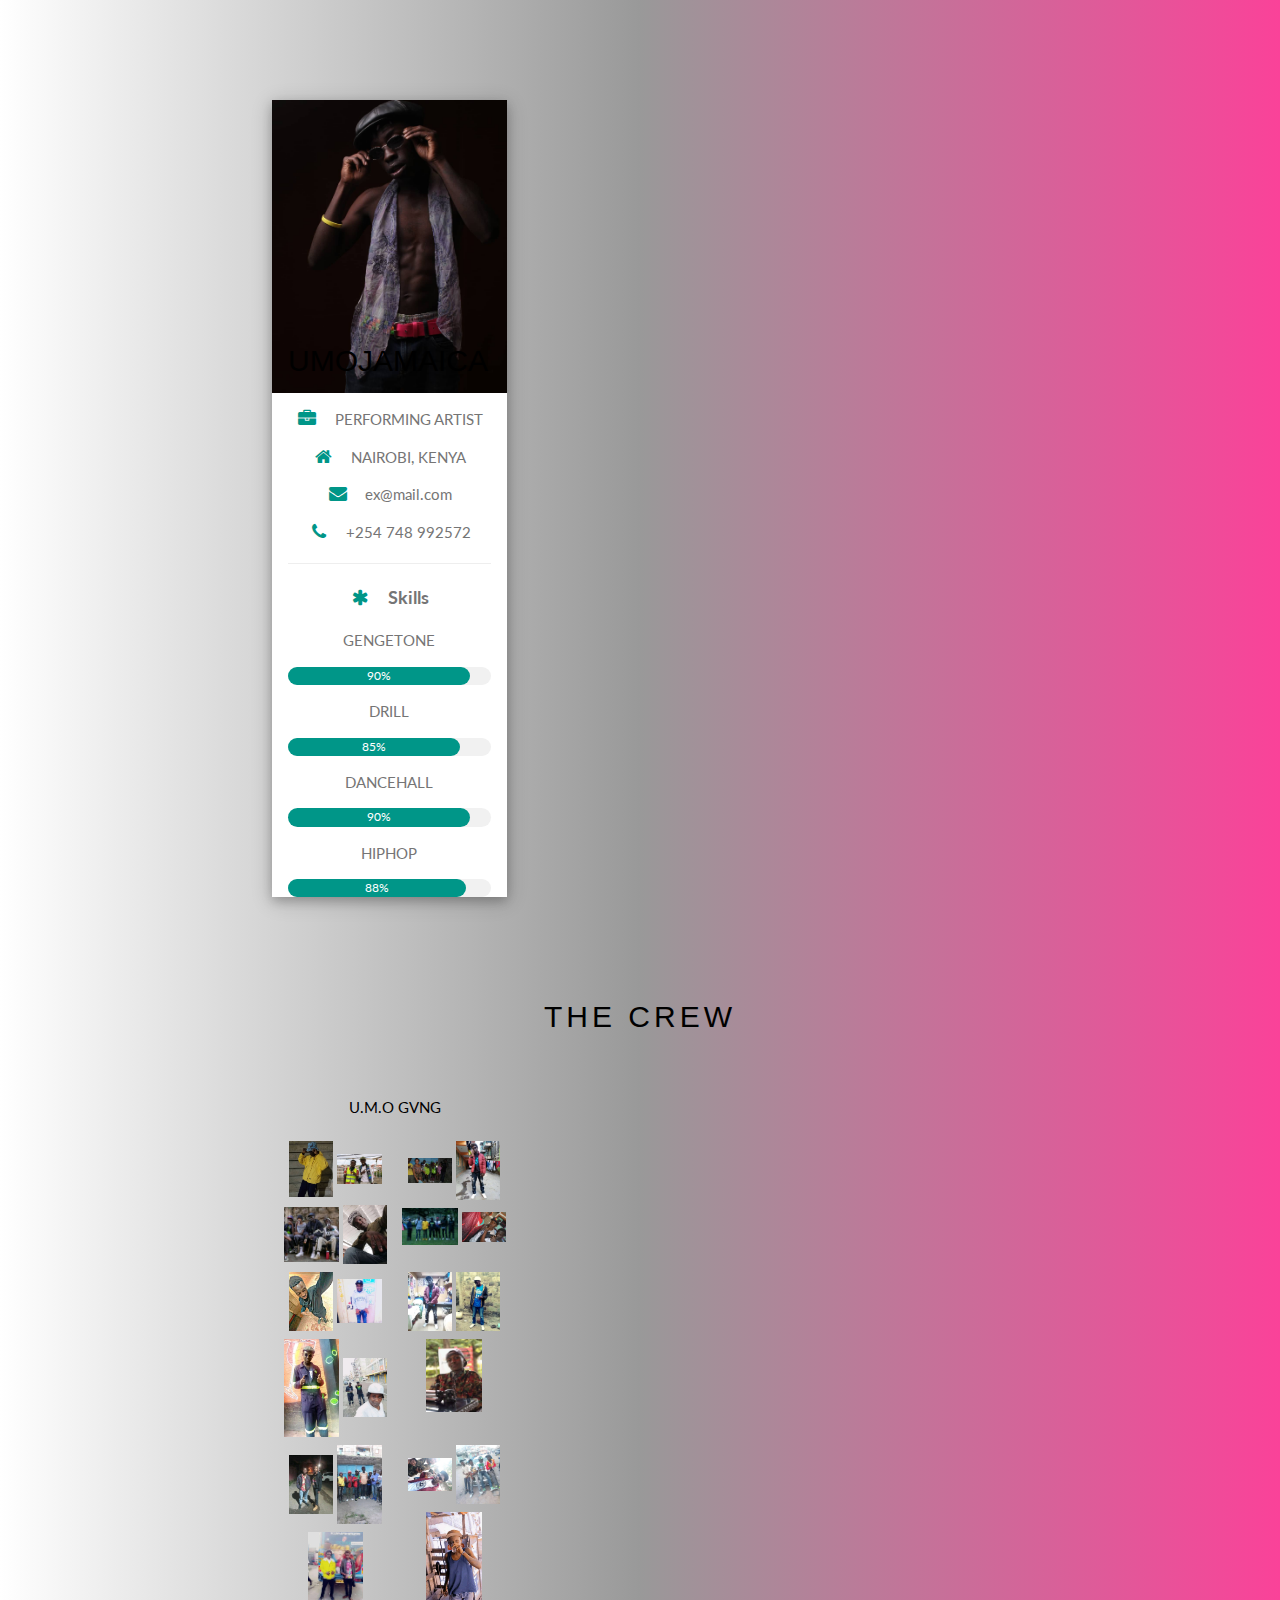
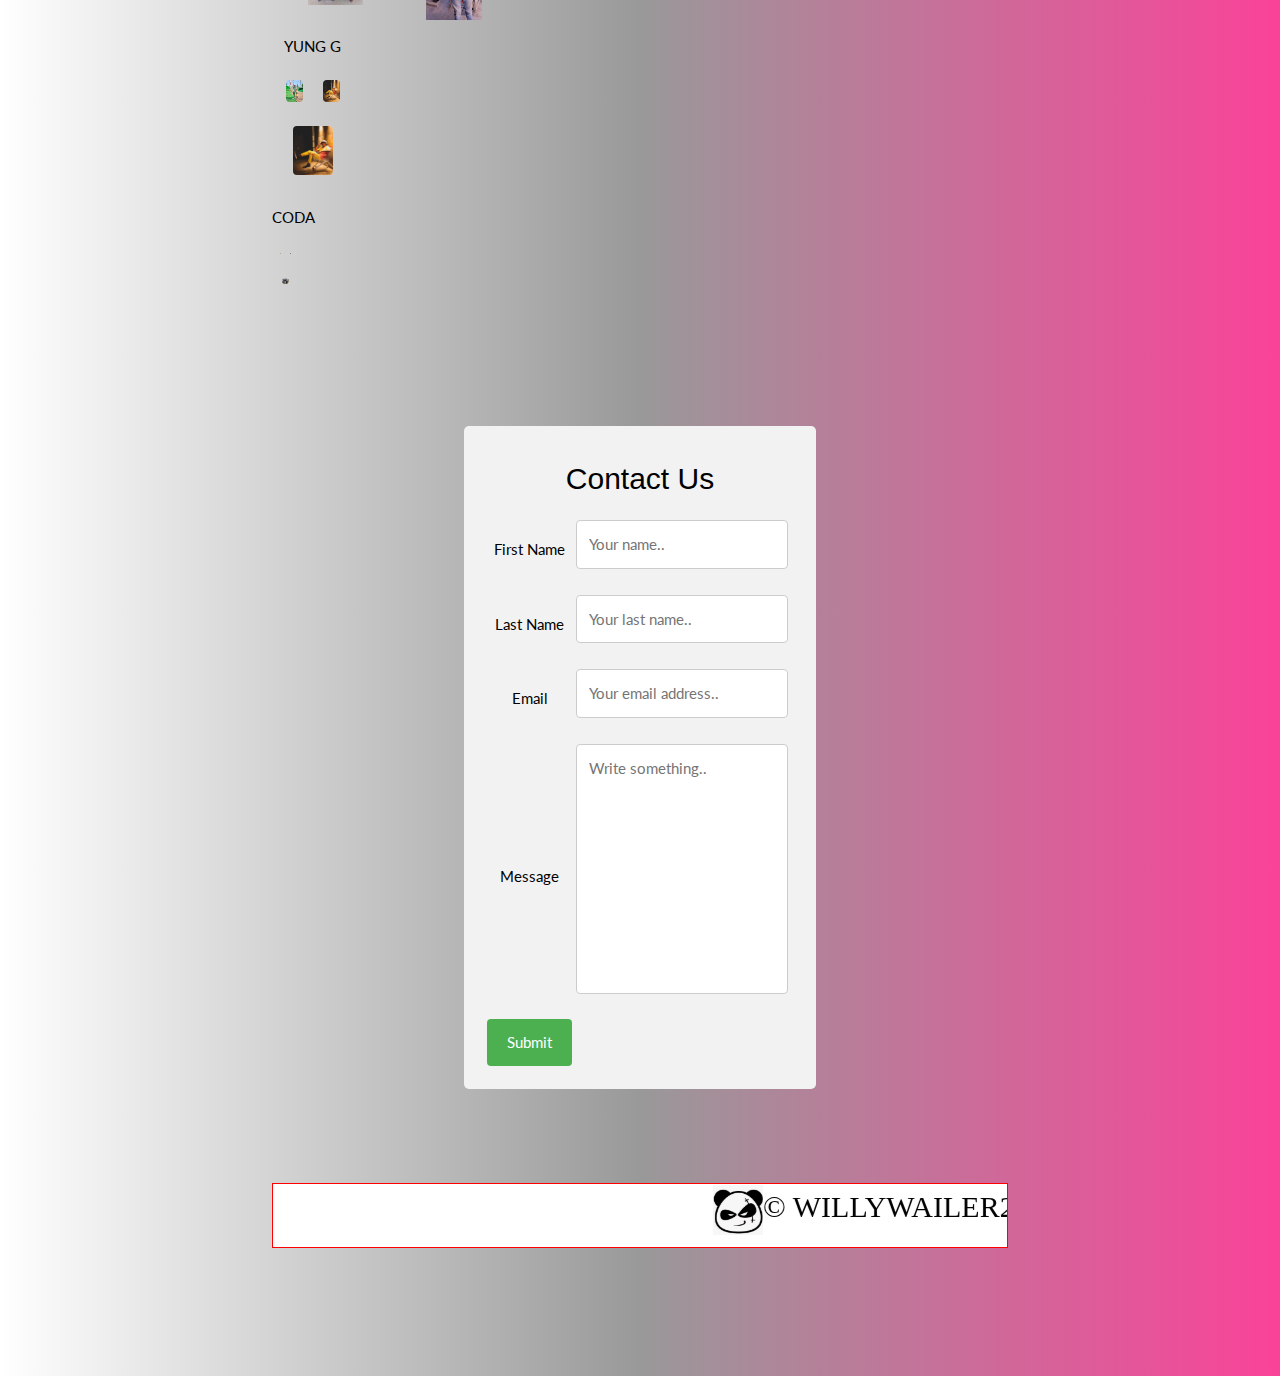
==== commit 30af6ef1: "Update index.html" ====
--- a/index.html
+++ b/index.html
@@ -131,8 +131,7 @@
 	 
 	 <br>
 	
-	<h2 class="w3-wide">UMOJAMAICA>>U.M.O</h2> 
-	  <br>
+
 
 
 	 
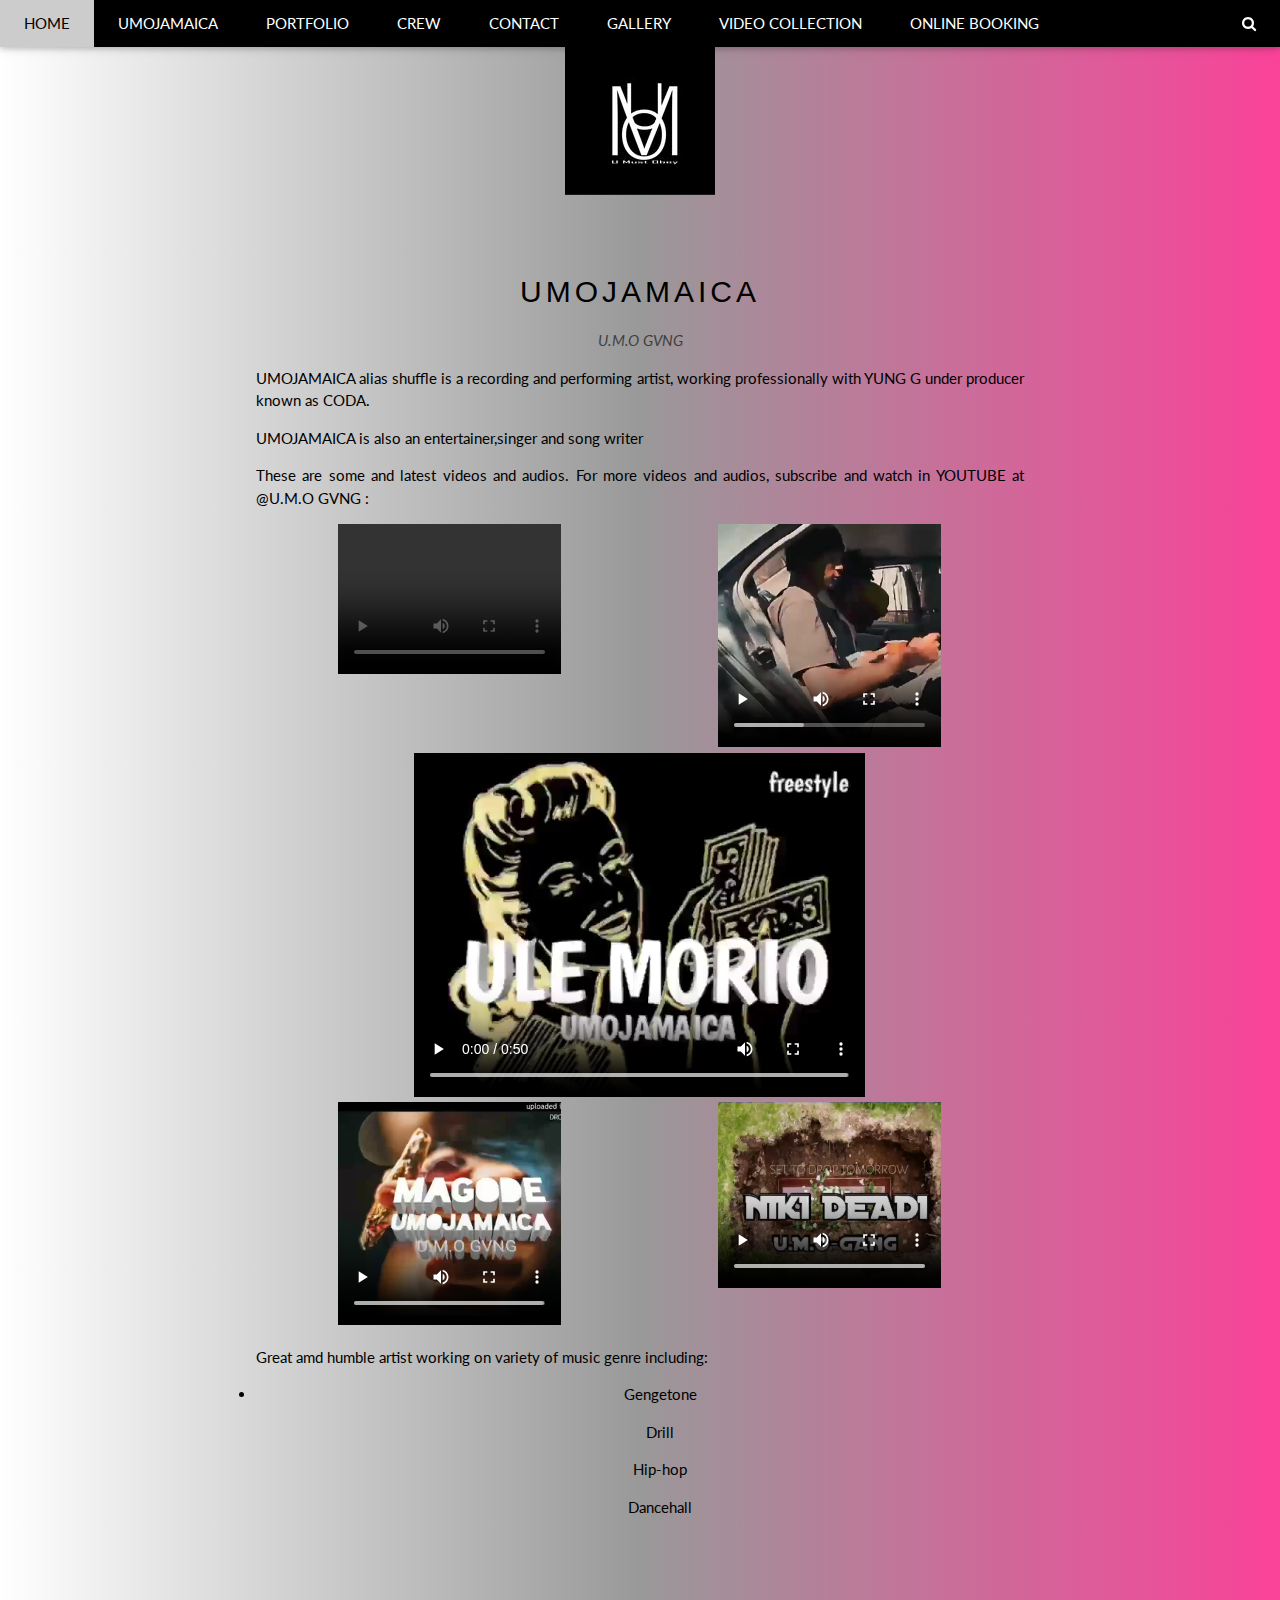
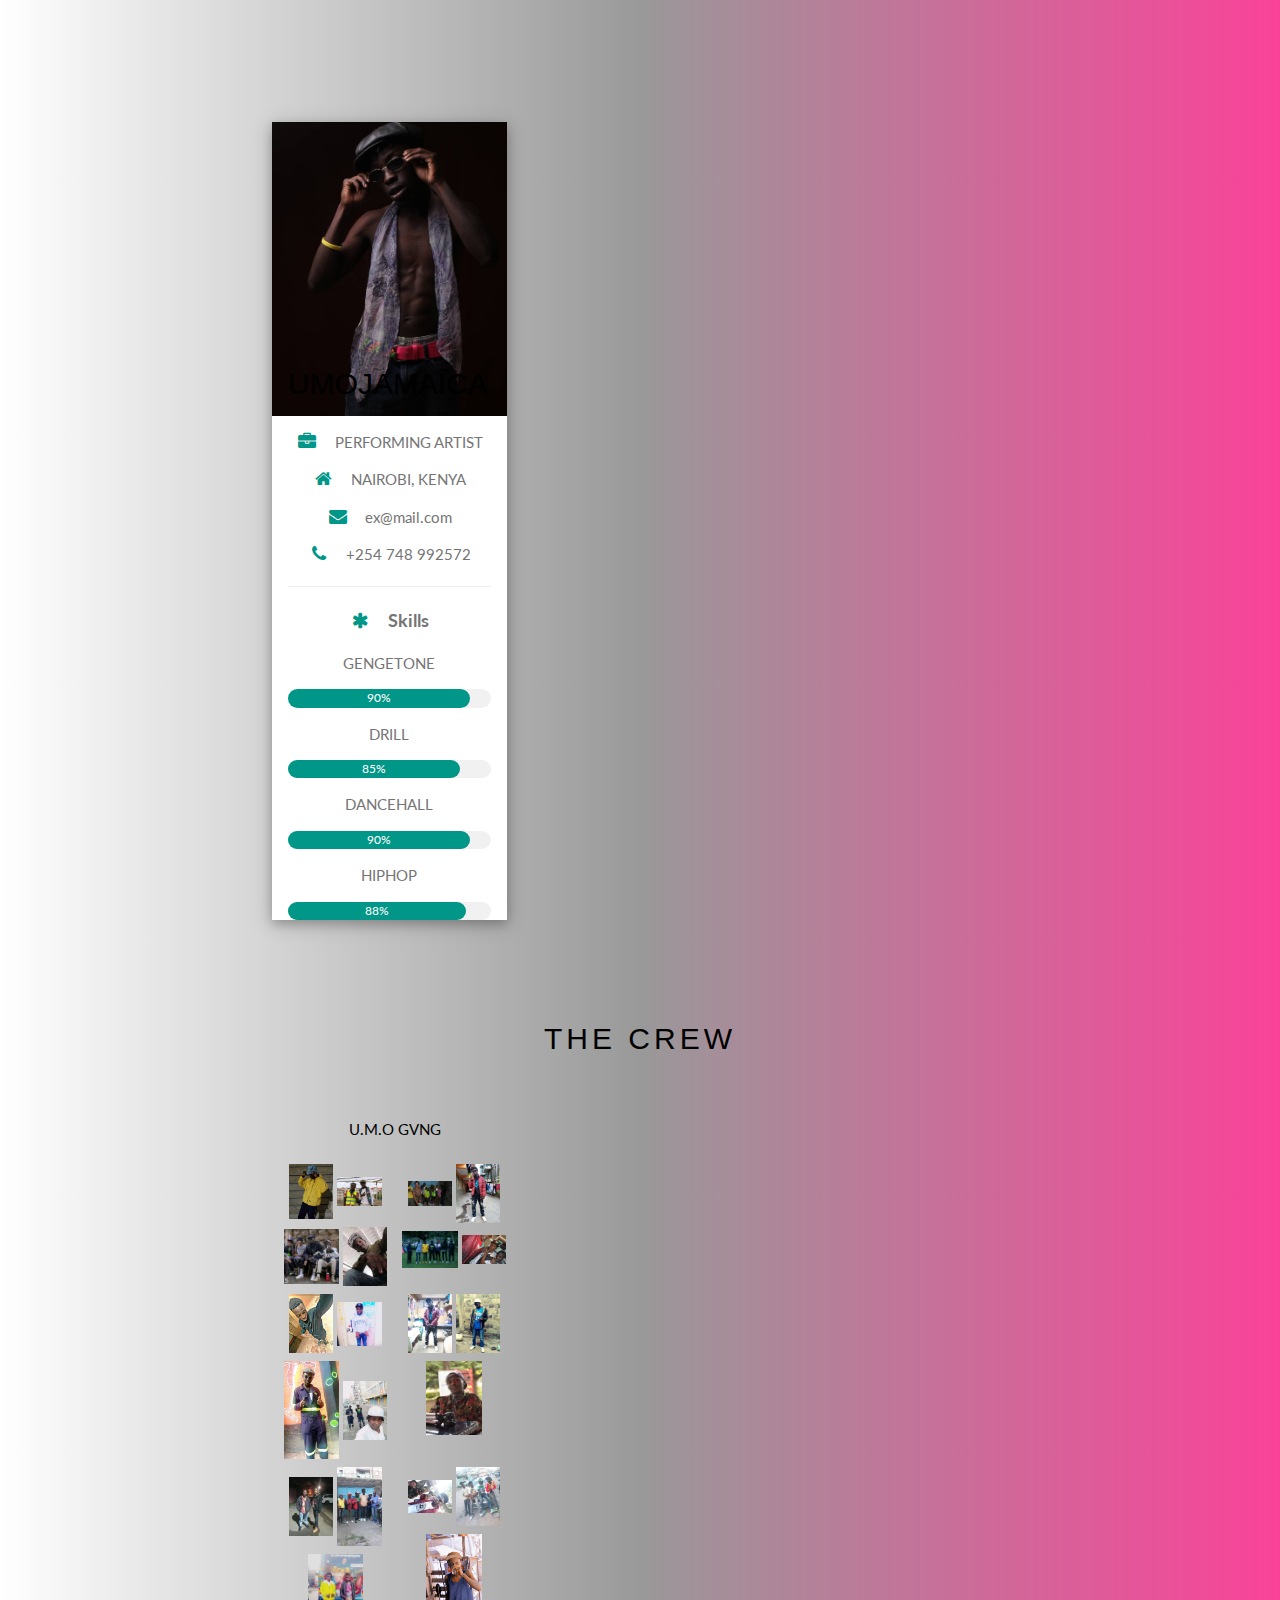
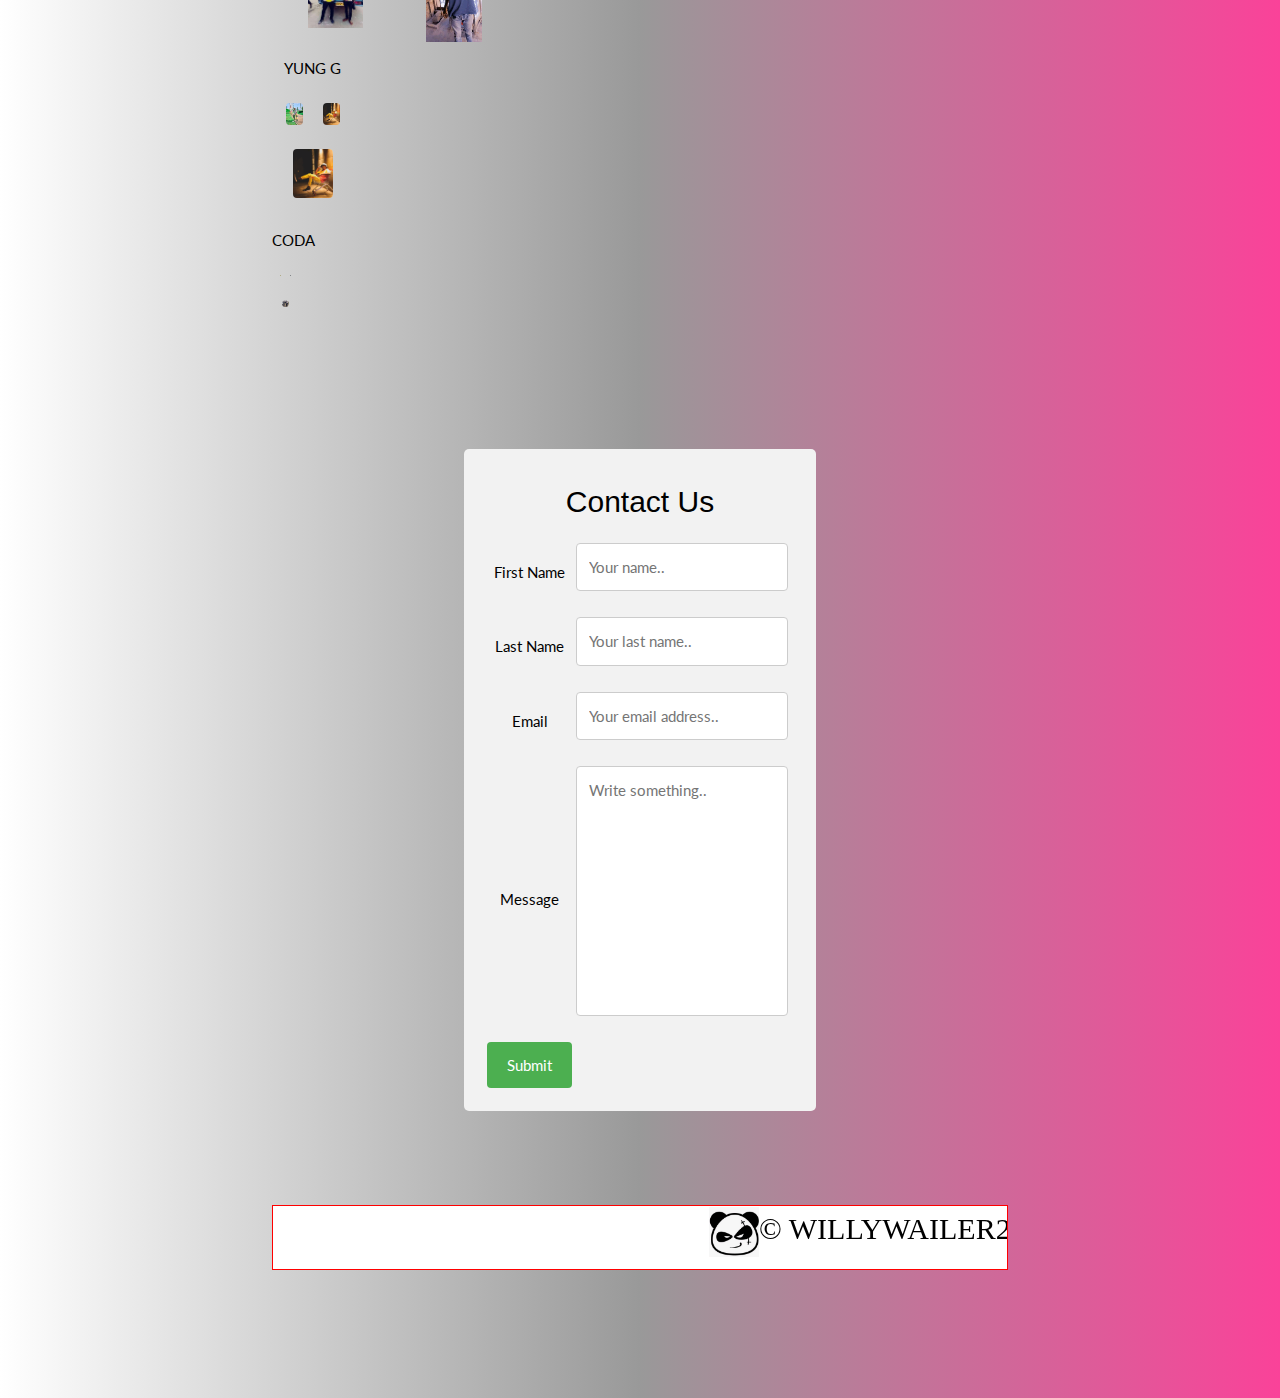
==== commit 557bfcb1: "Update index.html" ====
--- a/index.html
+++ b/index.html
@@ -131,7 +131,7 @@
 	 
 	 <br>
 	
-
+<br>
 
 
 	 
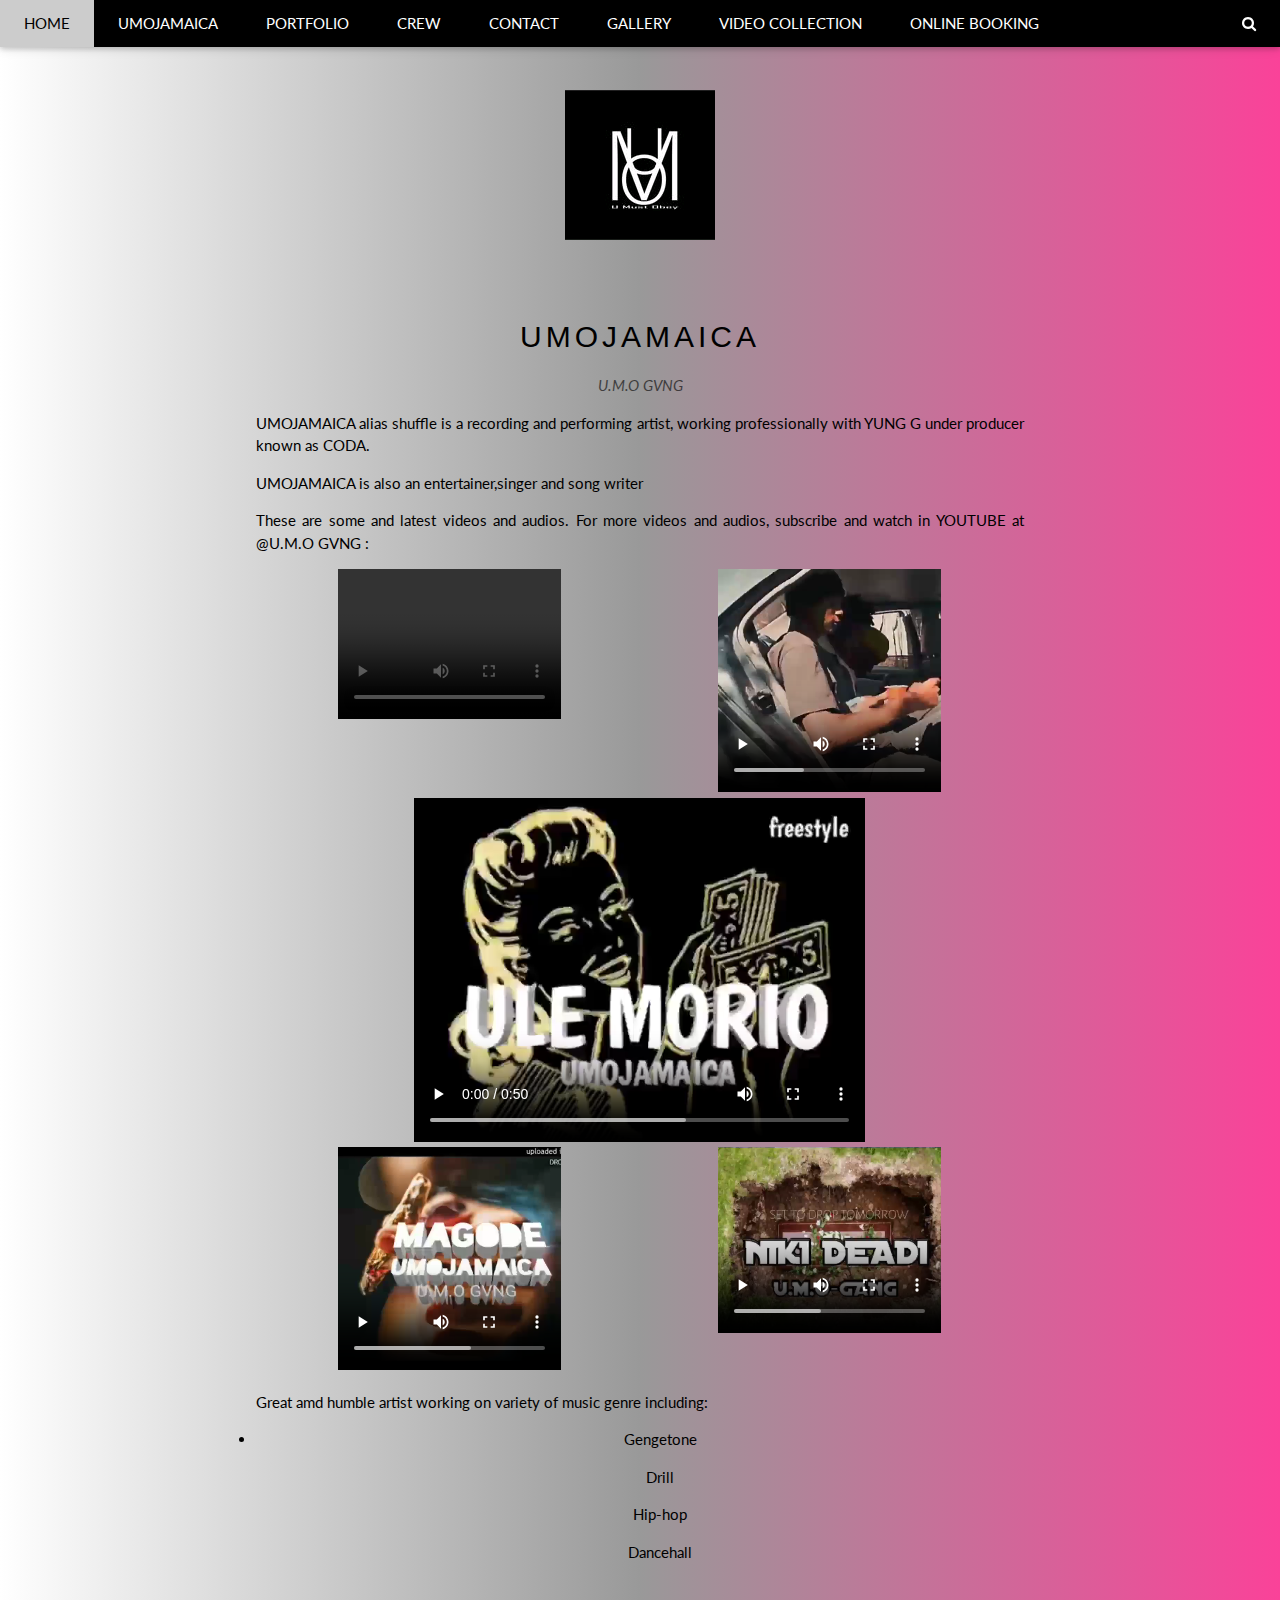
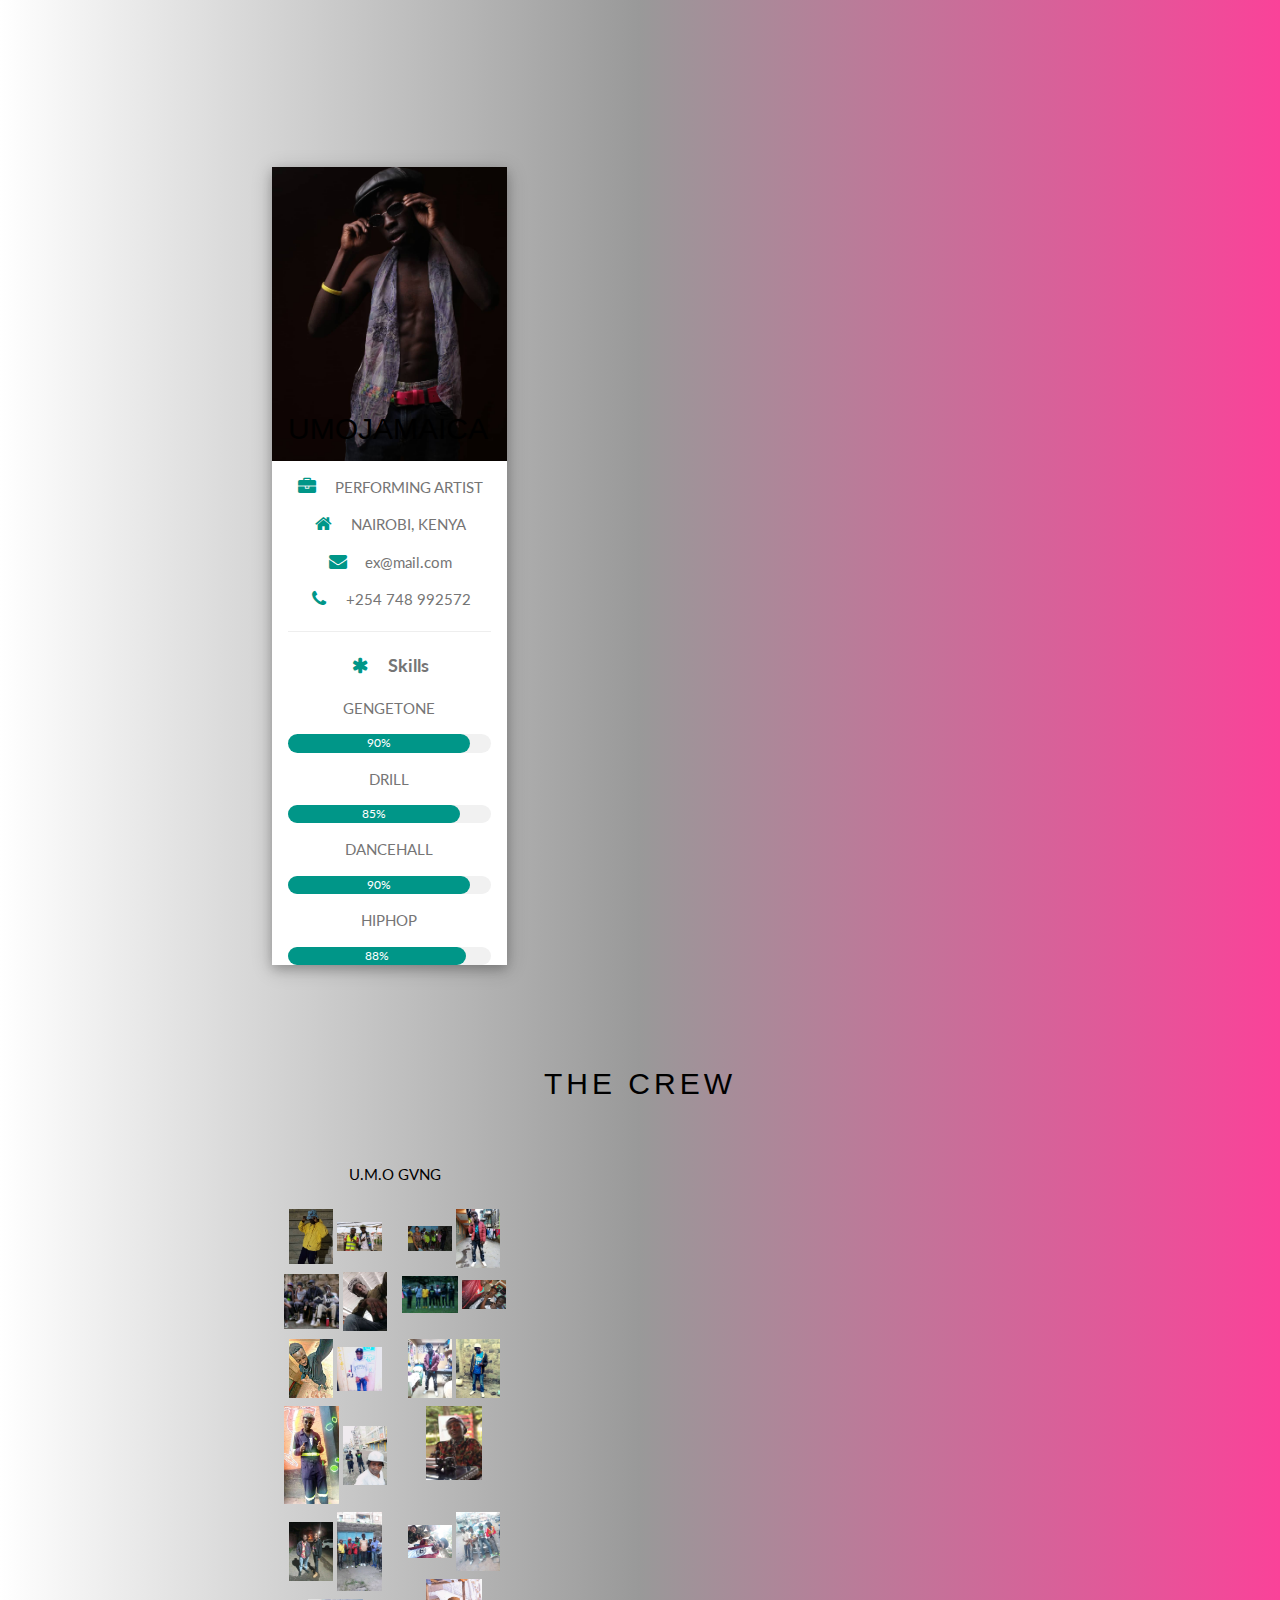
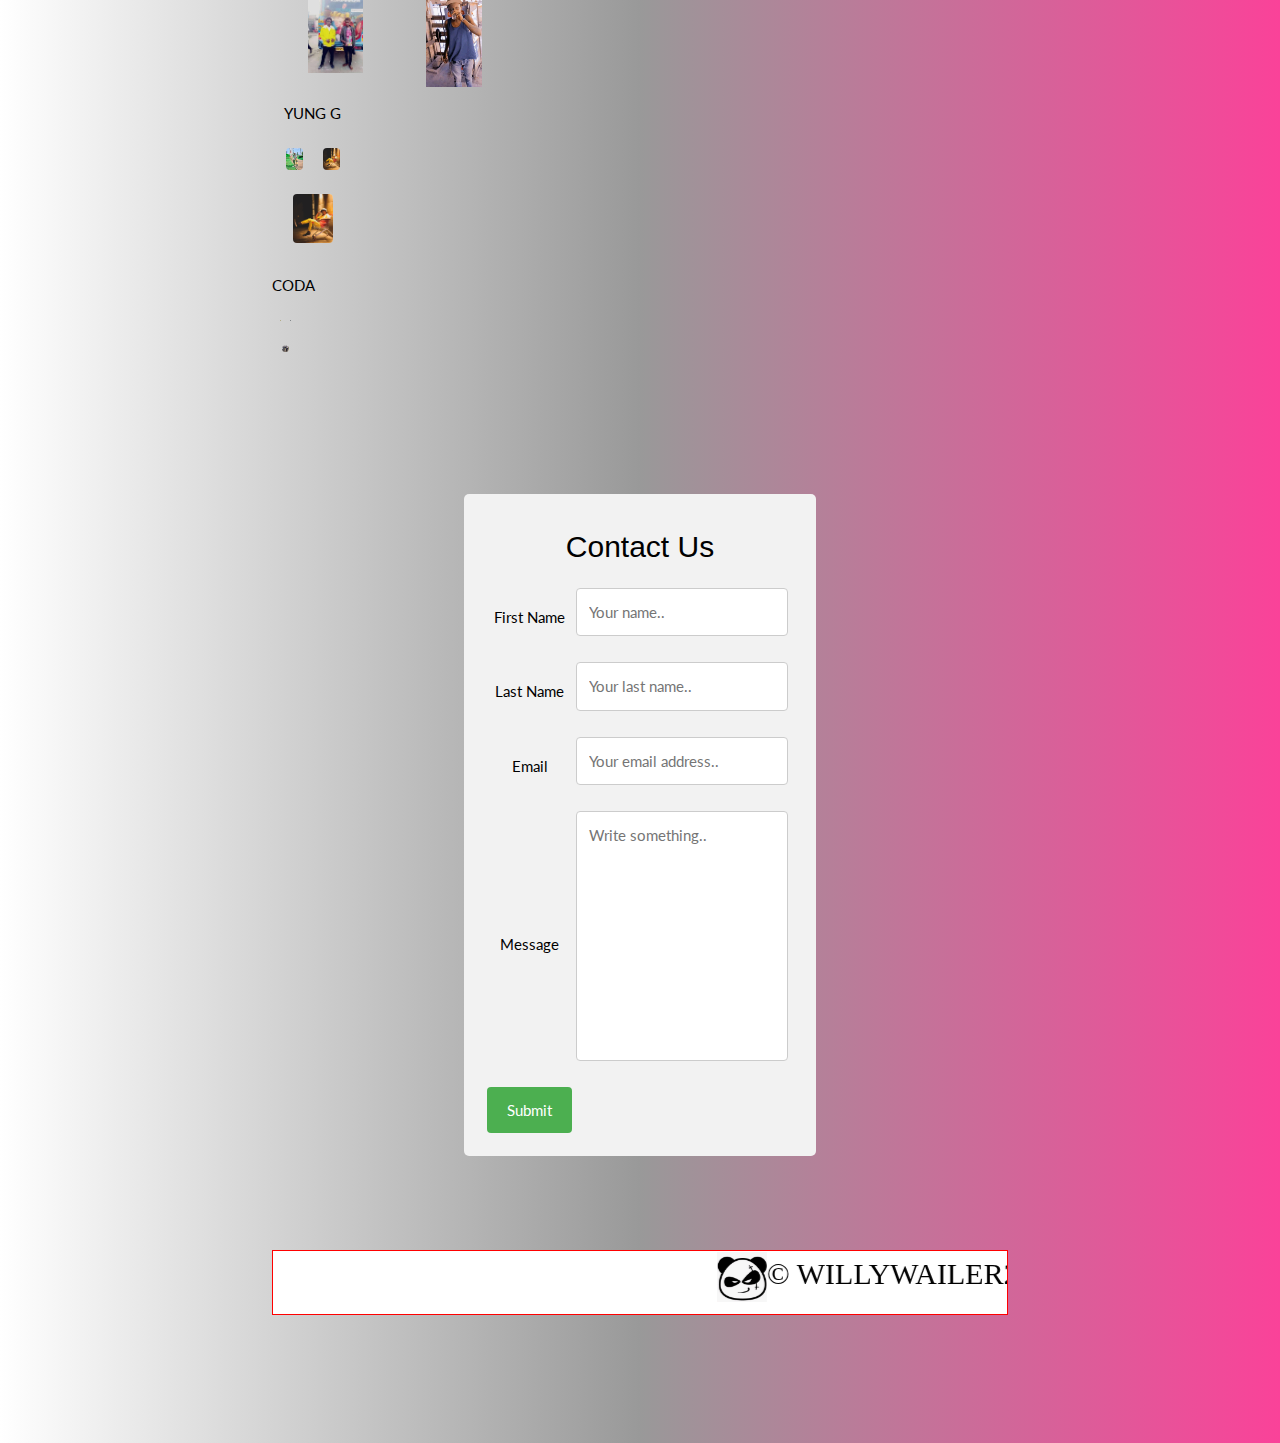
==== commit 3539f3f8: "Update index.html" ====
--- a/index.html
+++ b/index.html
@@ -129,6 +129,9 @@
  </div>
 	
 	 
+	 <br>
+	
+<br>
 	 <br>
 	
 <br>
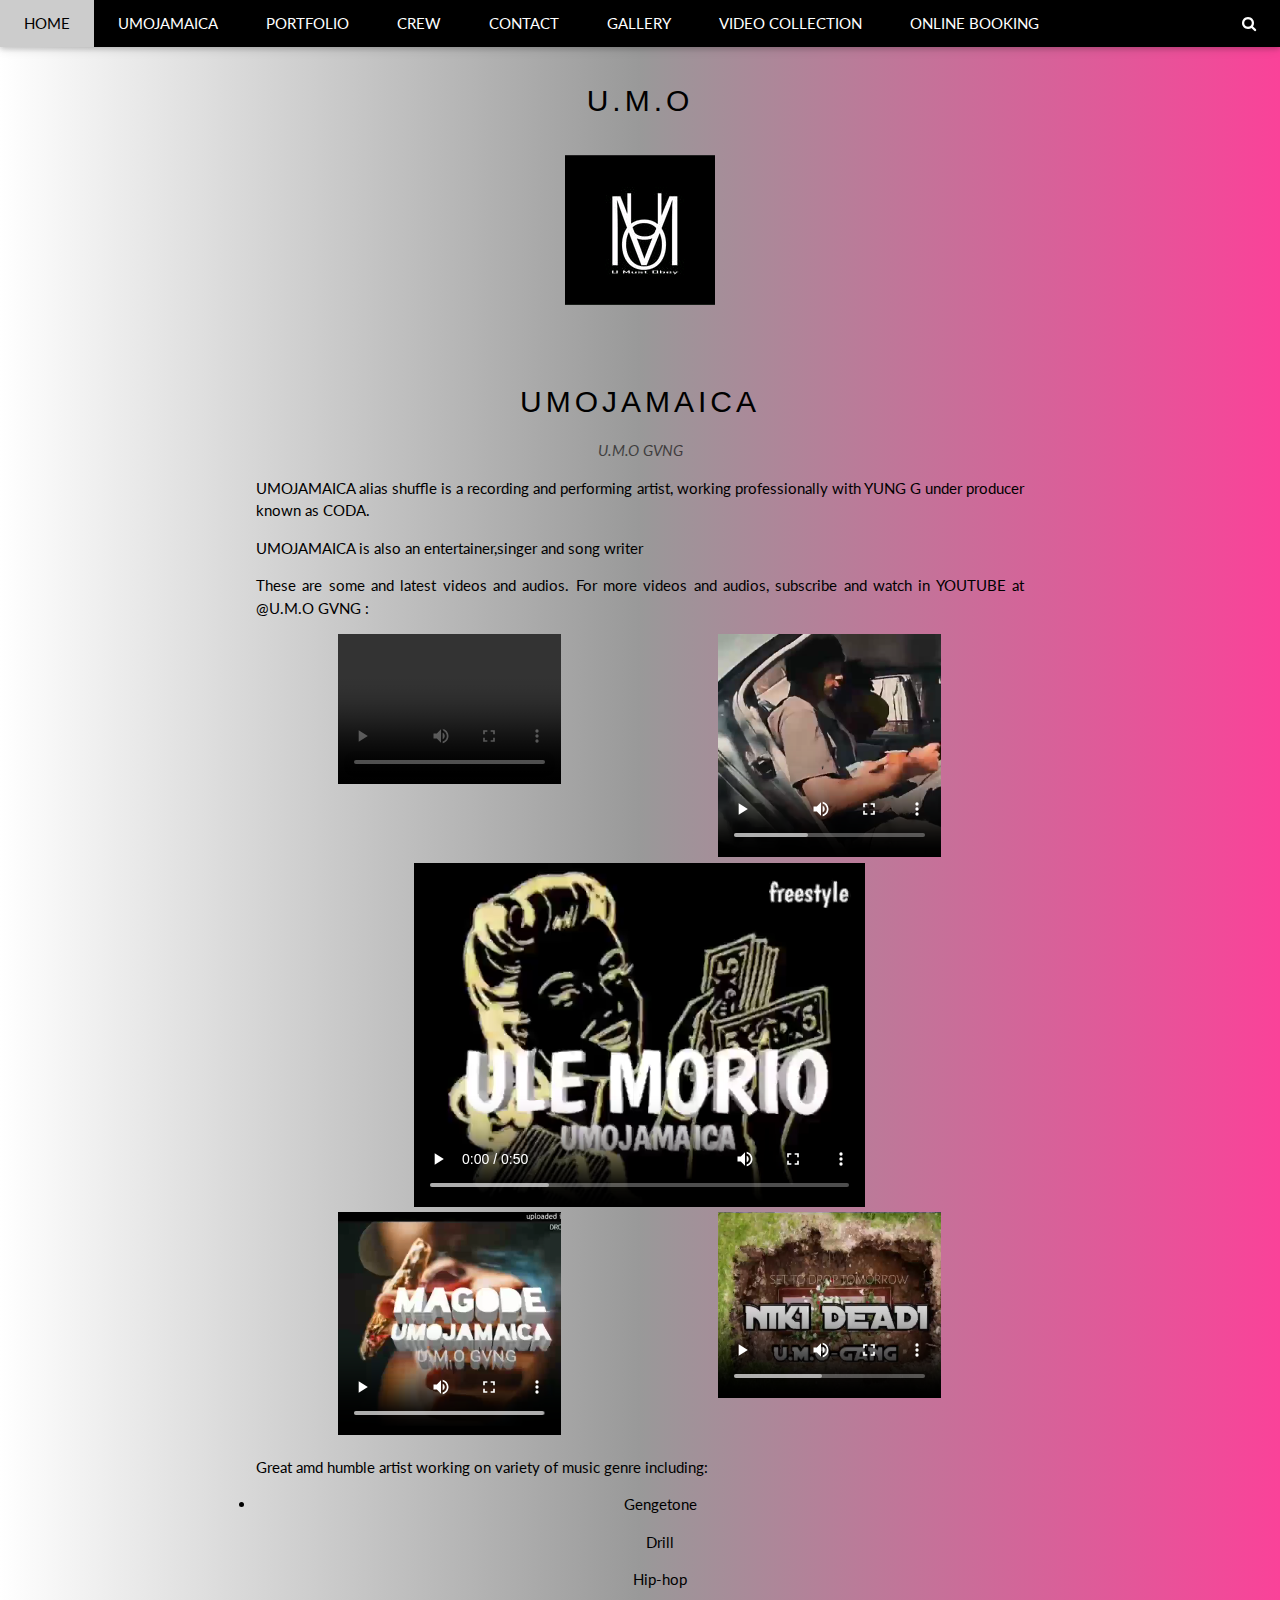
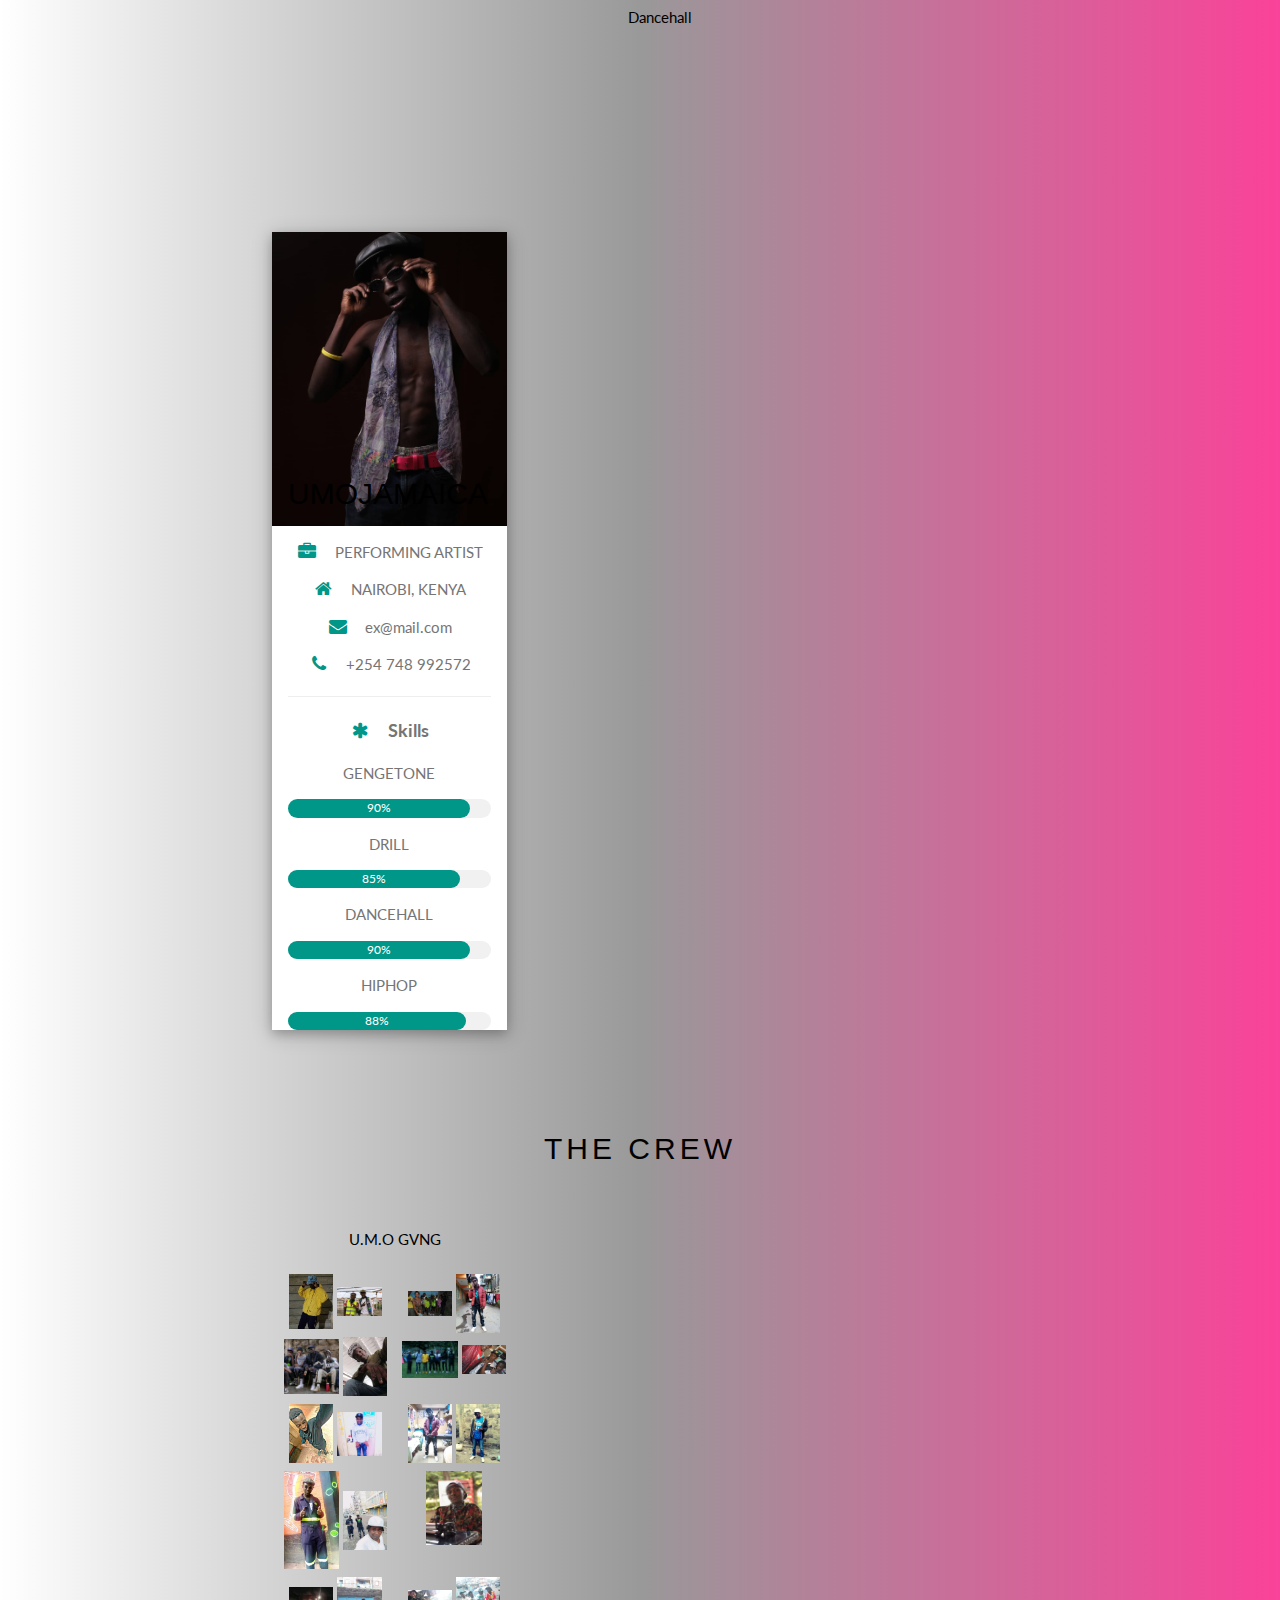
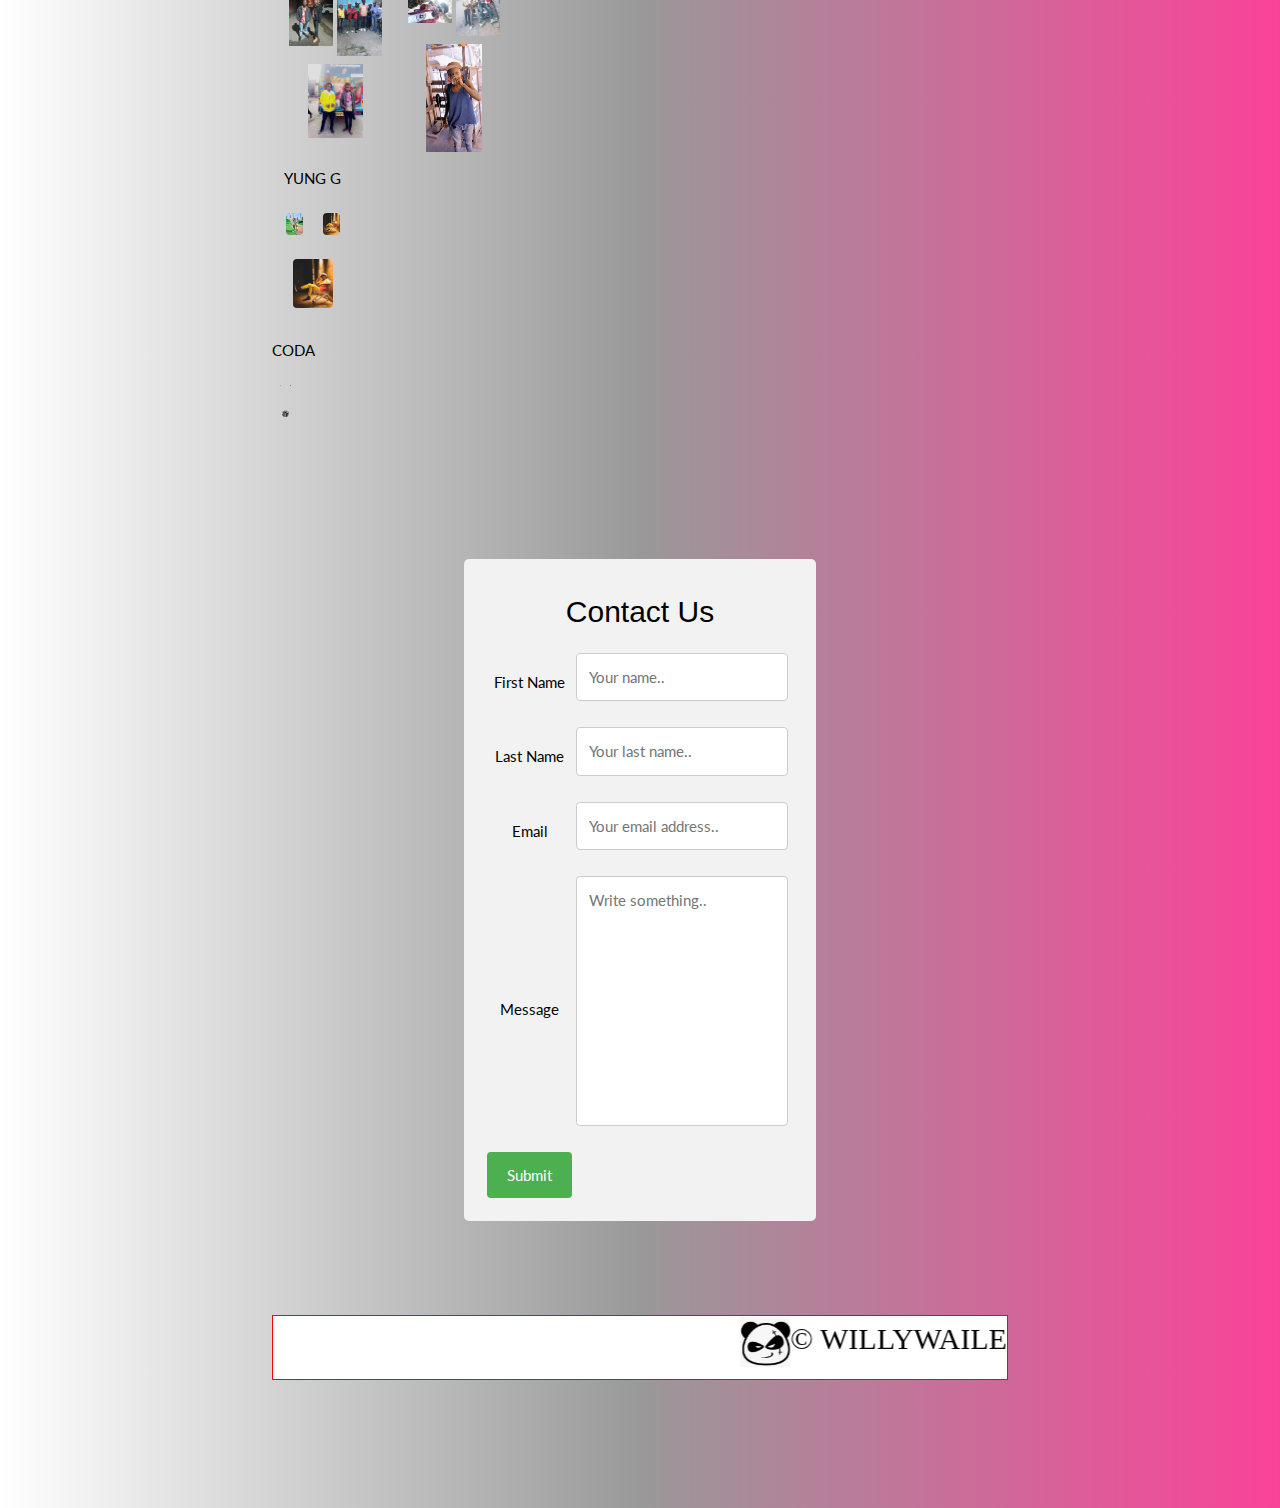
==== commit 64d35296: "Update index.html" ====
--- a/index.html
+++ b/index.html
@@ -134,6 +134,7 @@
 <br>
 	 <br>
 	
+	<h2 class="w3-wide">U.M.O</h2> 
 <br>
 
 
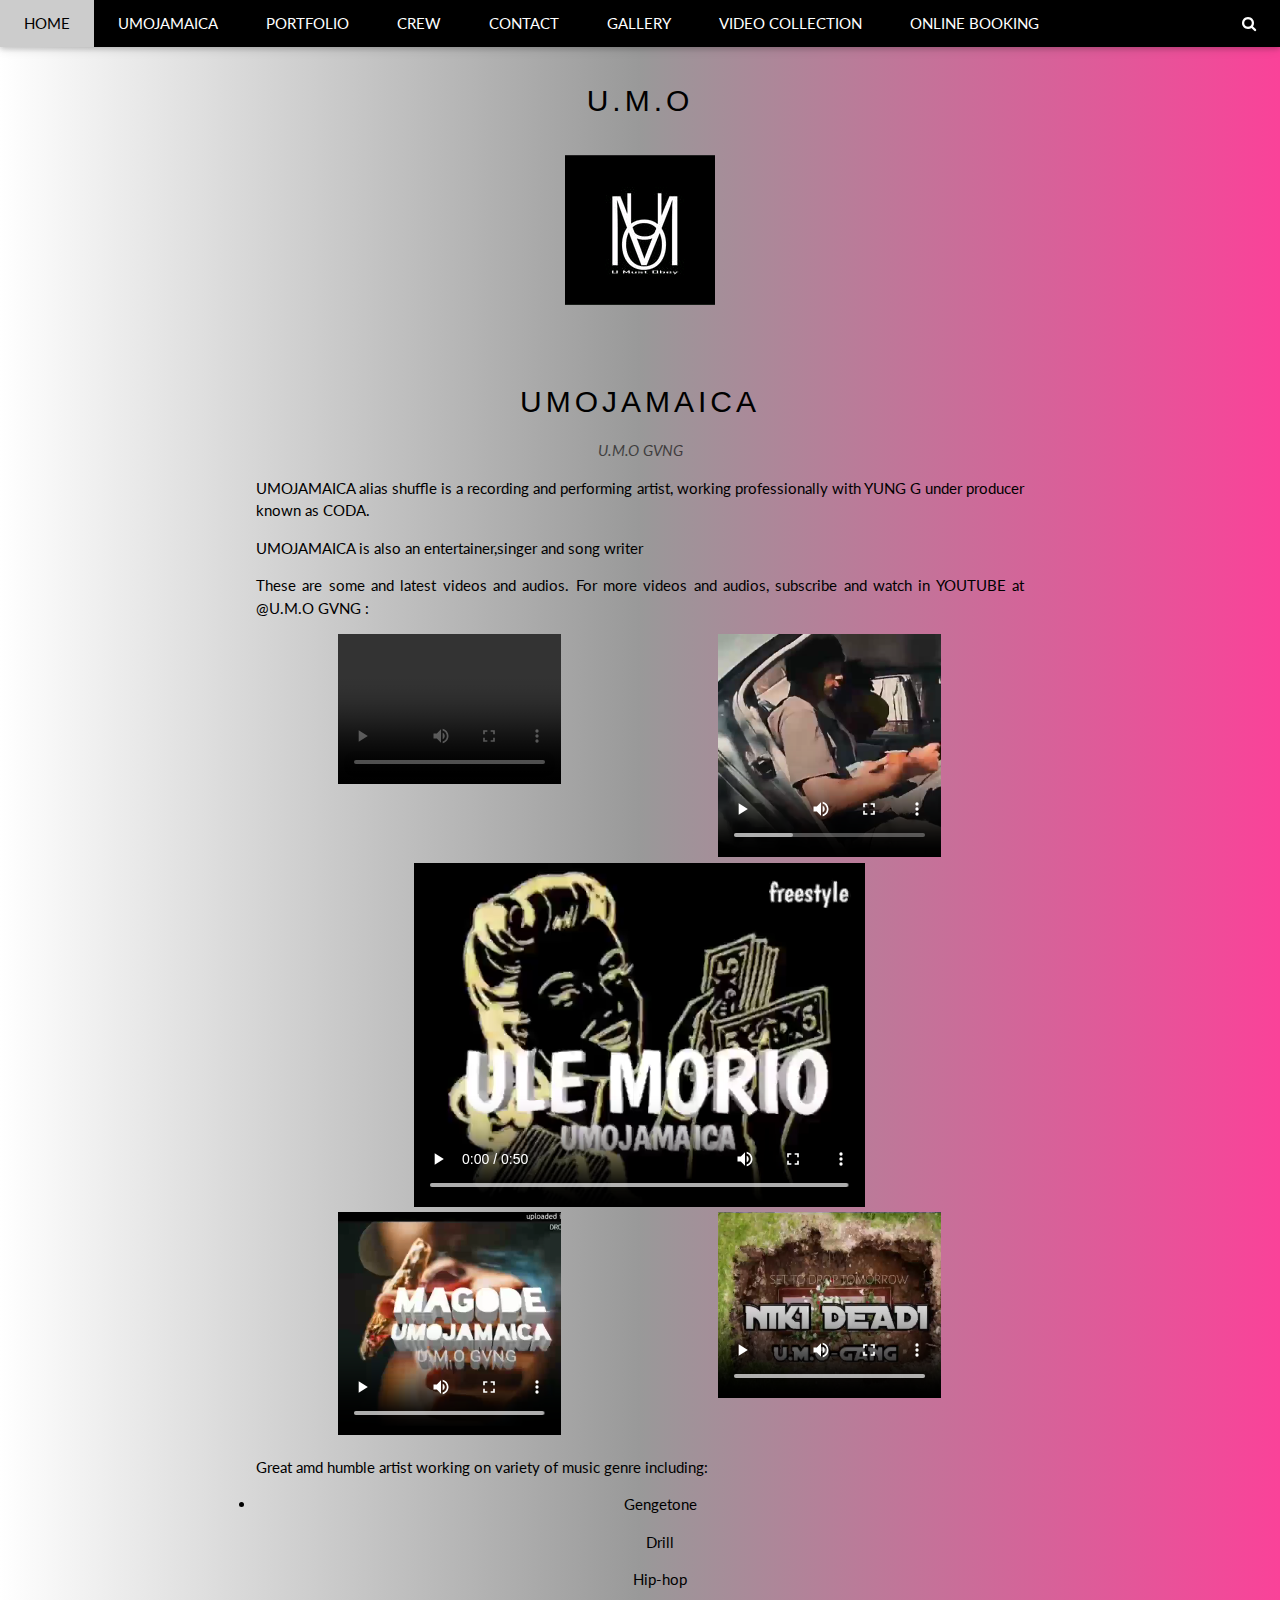
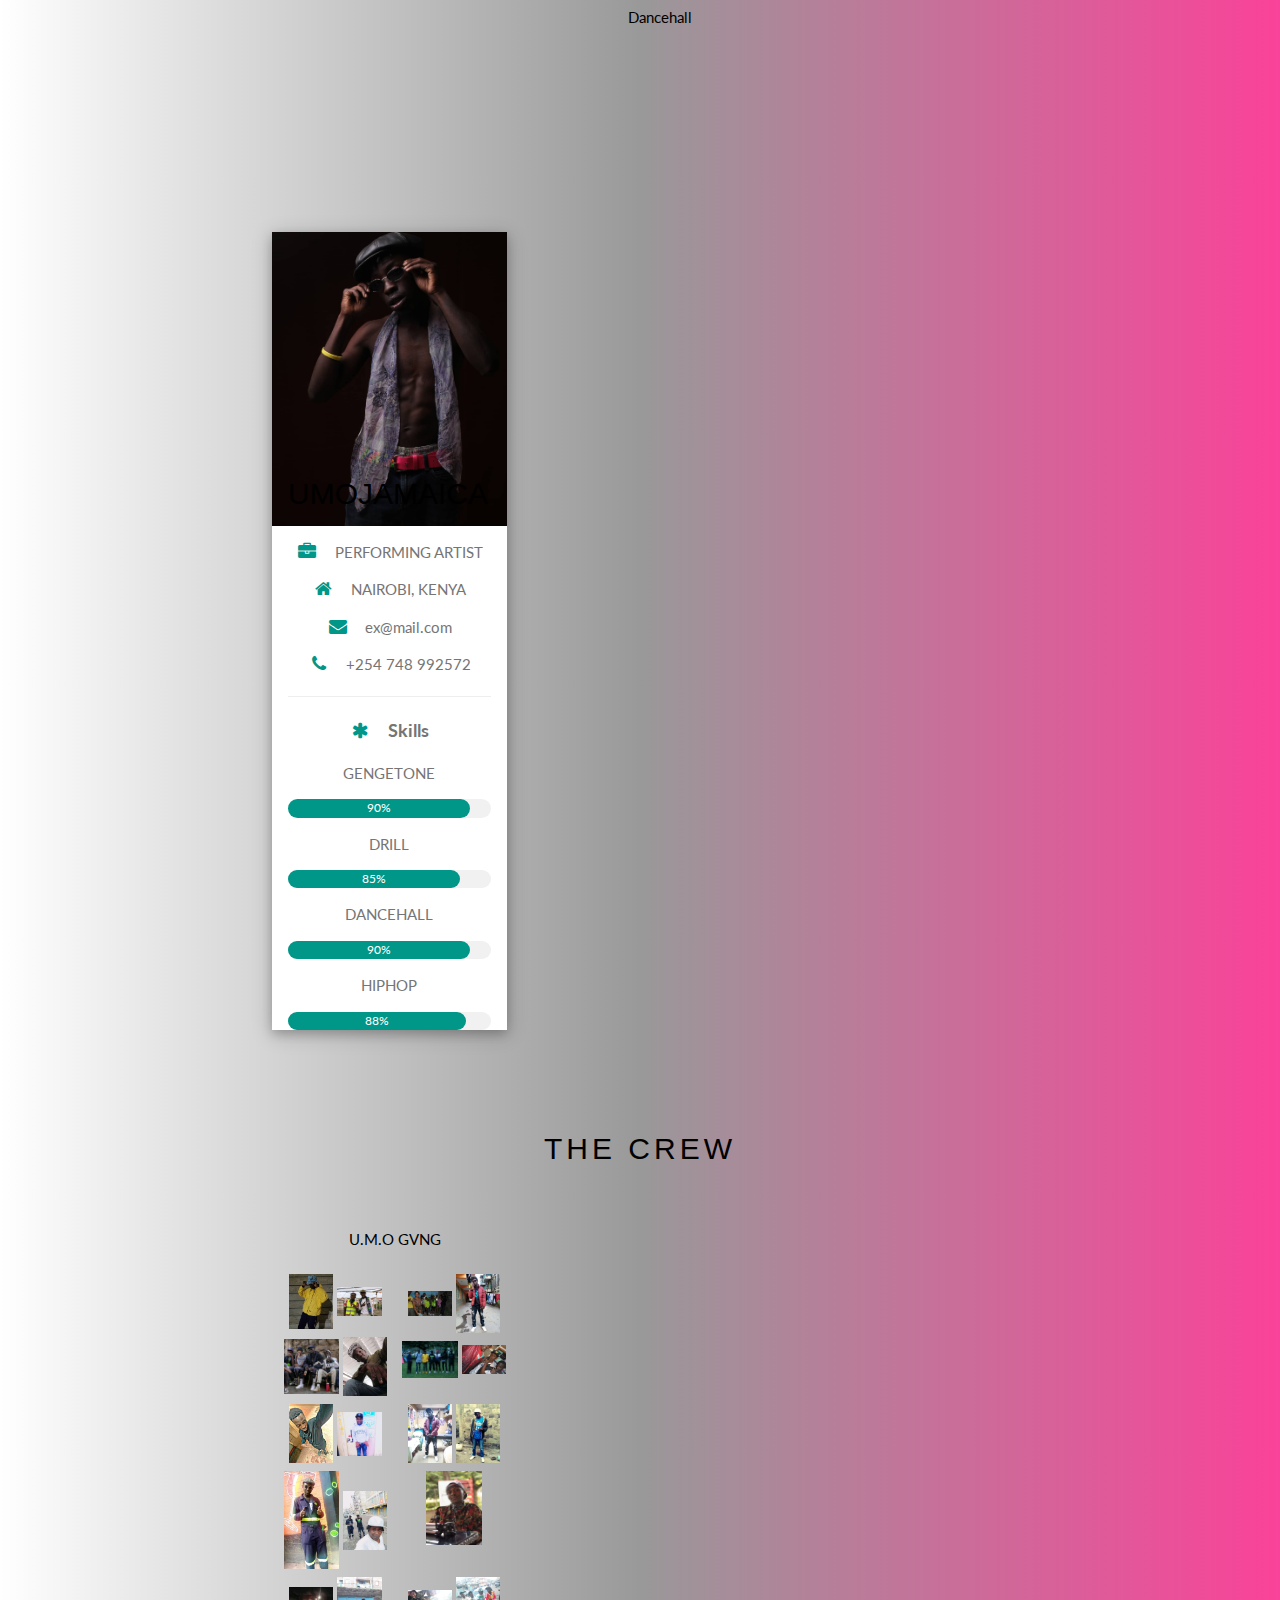
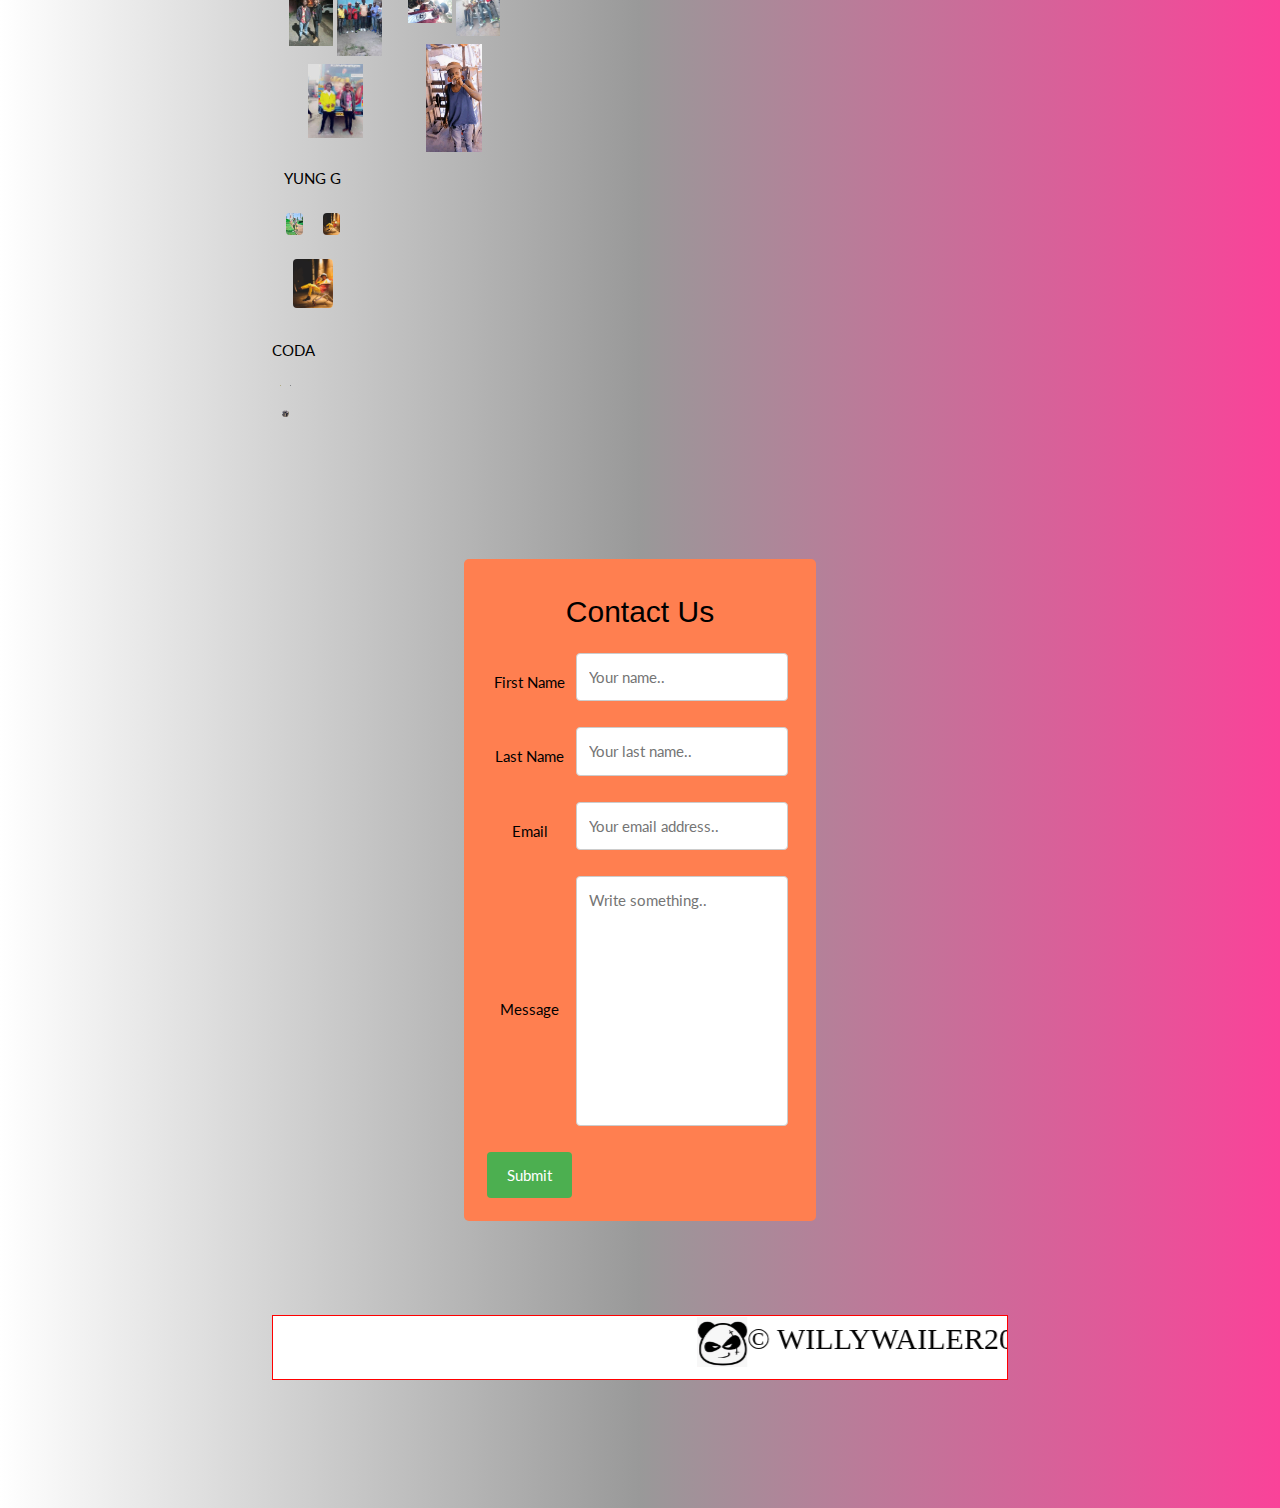
==== commit 4ec6f3cb: "Update index.html" ====
--- a/index.html
+++ b/index.html
@@ -23,7 +23,7 @@
   max-width: 450px;
   position: relative;
   margin: auto;
-	display:flex;
+	display: absolute;
 }
 
 //* The dots/bullets/indicators */
--- a/index.css
+++ b/index.css
@@ -32,6 +32,6 @@
 }
 .container {
   border-radius: 5px;
-  background-color: #f2f2f2;
+  background-color:coral;
   padding: 20px;
-}+}
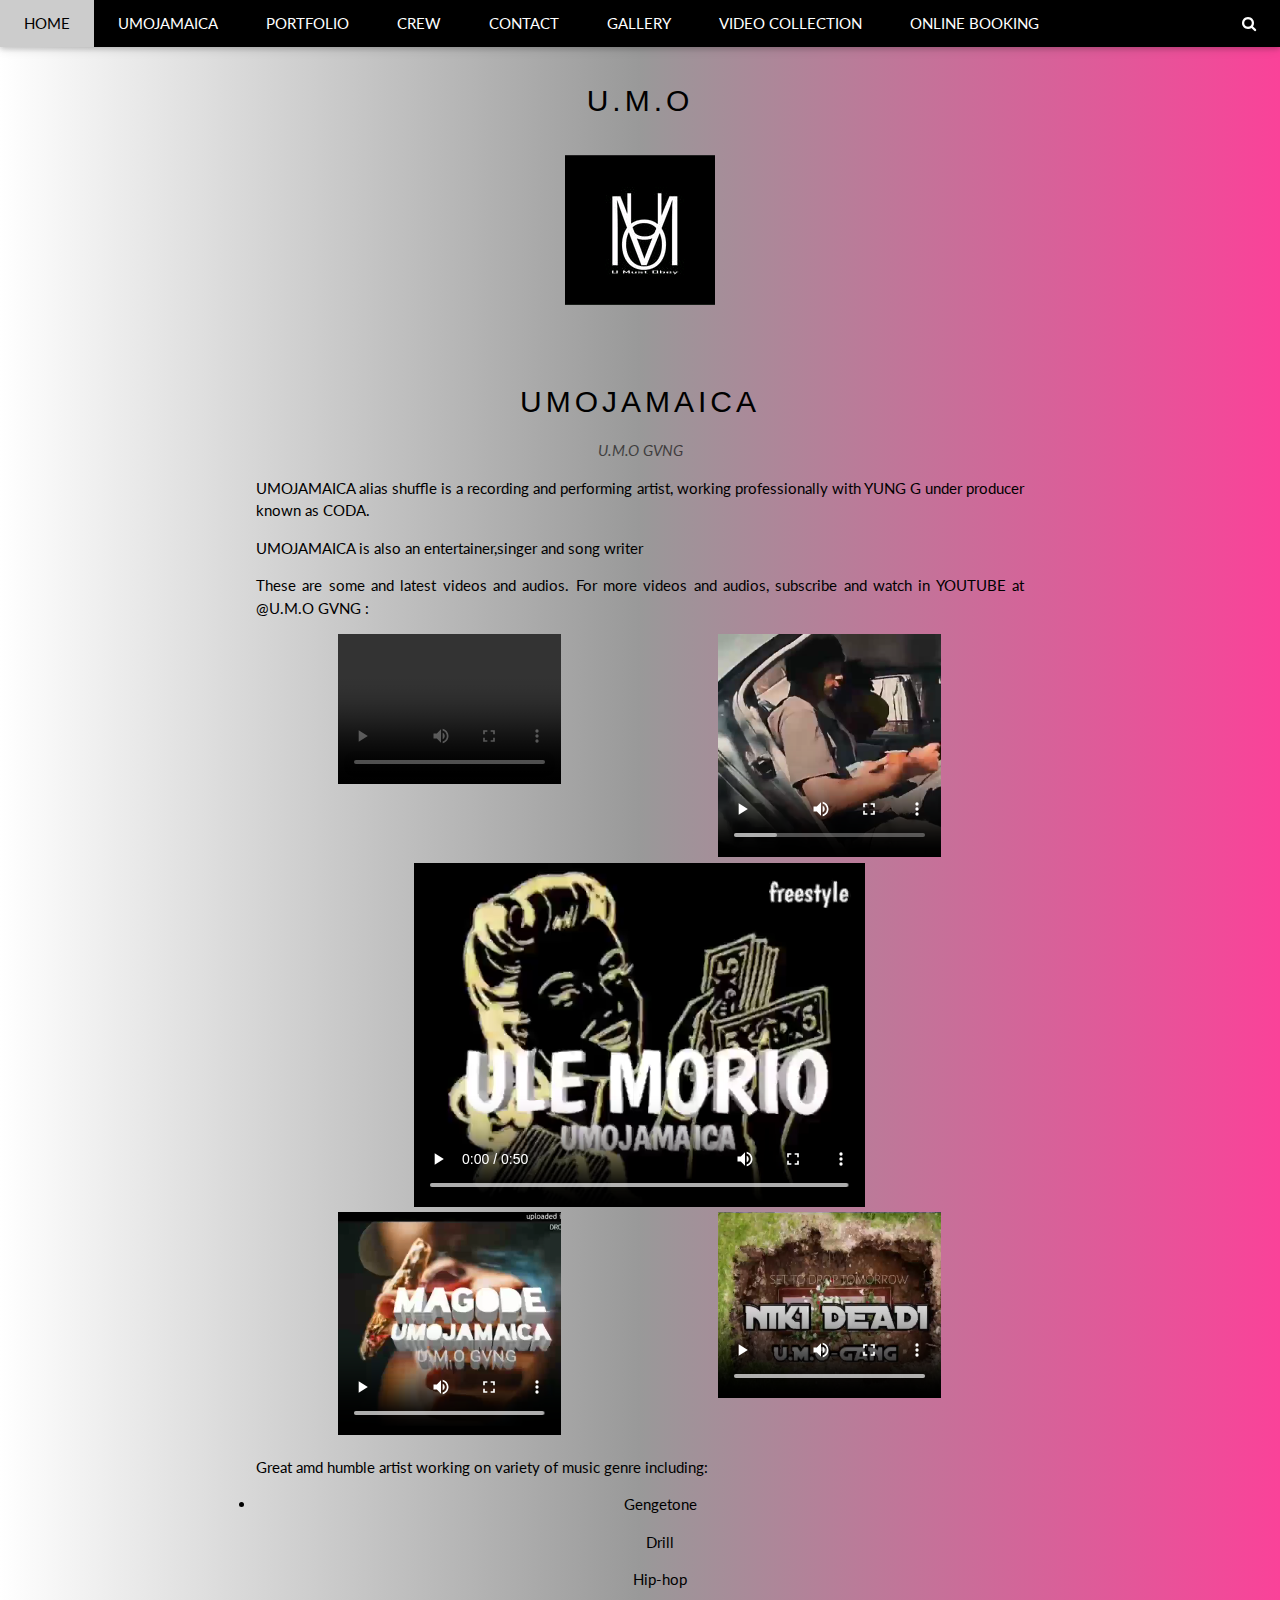
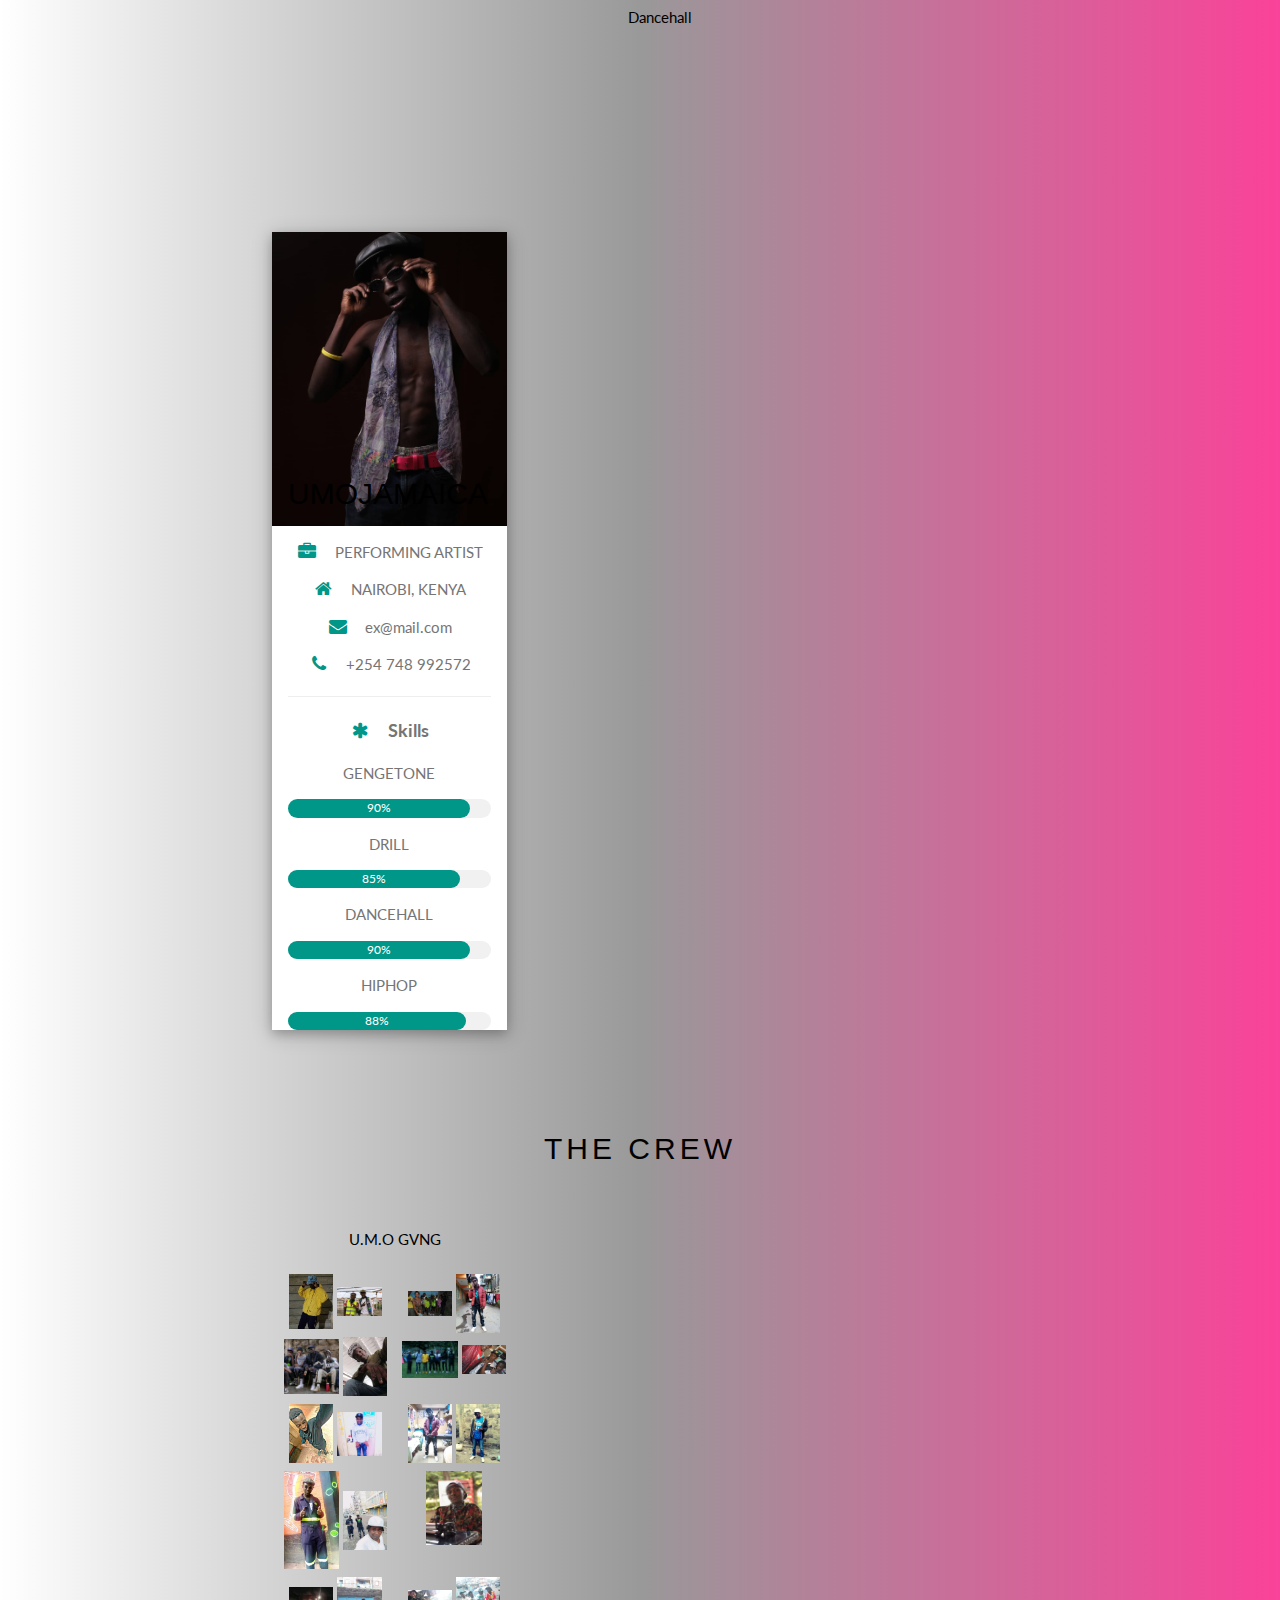
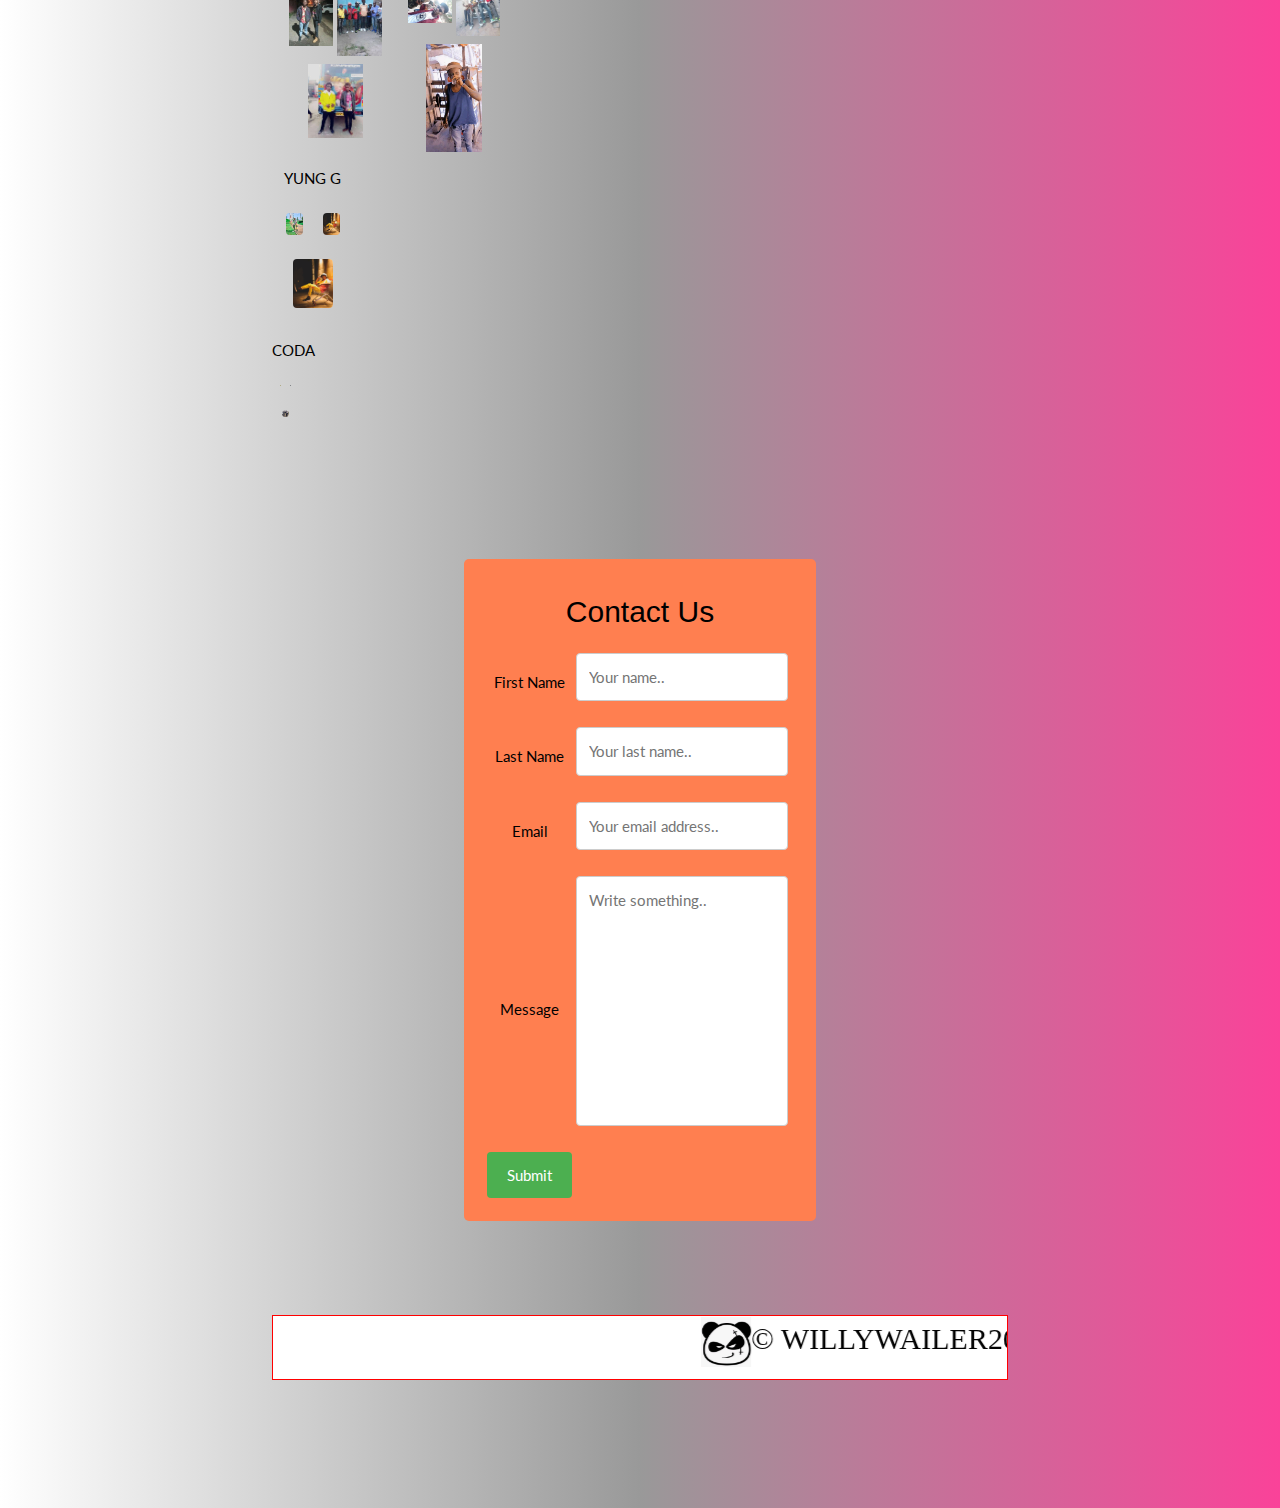
==== commit 8d969937: "Update index.html" ====
--- a/index.html
+++ b/index.html
@@ -23,7 +23,6 @@
   max-width: 450px;
   position: relative;
   margin: auto;
-	display: absolute;
 }
 
 //* The dots/bullets/indicators */
